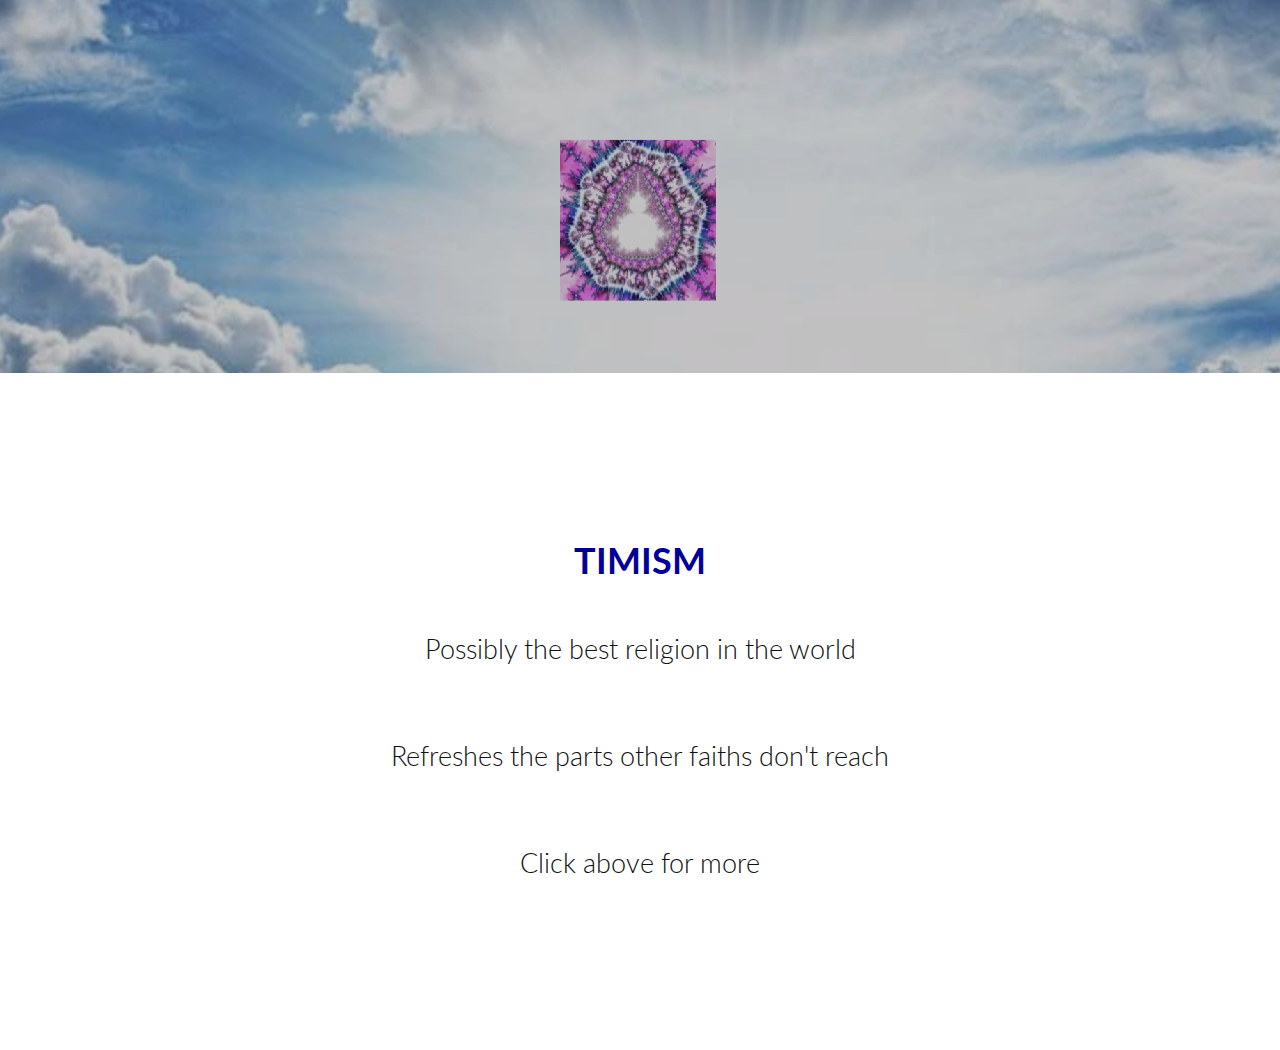
==== index.html @ 1fe8783a "Initial files uploaded" ====
<!DOCTYPE HTML>
<!--
	Introspect by TEMPLATED
	templated.co @templatedco
	Released for free under the Creative Commons Attribution 3.0 license (templated.co/license)
-->
<html>
	<head>
		<title>Timism</title>
		<meta charset="utf-8" />
		<meta name="viewport" content="width=device-width, initial-scale=1, user-scalable=no" />
		<link rel="stylesheet" href="assets/css/main.css" />
	</head>
	<body>

		<!-- Header 
			<header id="header">
				<div class="inner">
					<a href="index.html" class="logo">introspect</a>
					<nav id="nav">
						<a href="index.html">Home</a>
						<a href="generic.html">Generic</a>
						<a href="elements.html">Elements</a>
					</nav>
				</div>
			</header>
			<a href="#menu" class="navPanelToggle"><span class="fa fa-bars"></span></a>
-->
		<!-- Banner -->
			<section id="banner"  onclick="window.location='http://www.timism.strikingly.com';">
				<div class="inner">
					<!--<h1>Mathistence - <span>A theory why the universe exists</span></h1>-->
					<!--<ul class="actions">
						<li><a href="#" class="button alt">Get Started</a></li>
					</ul>-->
				</div>
			</section>

		<!-- One -->
			<section id="one">
				<div class="inner">

		<center>
<h3>Timism</h3>

<p>
Possibly the best religion in the world</p>



<p>Refreshes the parts other faiths don't reach
</p>

<p>Click above for more
</p>

					

		<!-- Scripts -->
			<script src="assets/js/jquery.min.js"></script>
			<script src="assets/js/skel.min.js"></script>
			<script src="assets/js/util.js"></script>
			<script src="assets/js/main.js"></script>

	</body>
</html>
---- assets/css/main.css ----
@import url(font-awesome.min.css);
@import url("https://fonts.googleapis.com/css?family=Lato:300,400,700|Pacifico");

/*
	Introspect by TEMPLATED  changing e5474b red to 000099 blue
	templated.co @templatedco
	Released for free under the Creative Commons Attribution 3.0 license (templated.co/license)
*/

/* Reset */

	html, body, div, span, applet, object, iframe, h1, h2, h3, h4, h5, h6, p, blockquote, pre, a, abbr, acronym, address, big, cite, code, del, dfn, em, img, ins, kbd, q, s, samp, small, strike, strong, sub, sup, tt, var, b, u, i, center, dl, dt, dd, ol, ul, li, fieldset, form, label, legend, table, caption, tbody, tfoot, thead, tr, th, td, article, aside, canvas, details, embed, figure, figcaption, footer, header, hgroup, menu, nav, output, ruby, section, summary, time, mark, audio, video {
		margin: 0;
		padding: 0;
		border: 0;
		font-size: 100%;
		font: inherit;
		vertical-align: baseline;
	}

	article, aside, details, figcaption, figure, footer, header, hgroup, menu, nav, section {
		display: block;
	}

	body {
		line-height: 1;
	}

	ol, ul {
		list-style: none;
	}

	blockquote, q {
		quotes: none;
	}

	blockquote:before, blockquote:after, q:before, q:after {
		content: '';
		content: none;
	}

	table {
		border-collapse: collapse;
		border-spacing: 0;
	}

	body {
		-webkit-text-size-adjust: none;
	}

/* Box Model */

	*, *:before, *:after {
		-moz-box-sizing: border-box;
		-webkit-box-sizing: border-box;
		box-sizing: border-box;
	}

/* Containers */

	.container {
		margin-left: auto;
		margin-right: auto;
	}

	.container.\31 25\25 {
		width: 100%;
		max-width: 100em;
		min-width: 80em;
	}

	.container.\37 5\25 {
		width: 60em;
	}

	.container.\35 0\25 {
		width: 40em;
	}

	.container.\32 5\25 {
		width: 20em;
	}

	.container {
		width: 80em;
	}

	@media screen and (max-width: 1680px) {

		.container.\31 25\25 {
			width: 100%;
			max-width: 100em;
			min-width: 80em;
		}

		.container.\37 5\25 {
			width: 60em;
		}

		.container.\35 0\25 {
			width: 40em;
		}

		.container.\32 5\25 {
			width: 20em;
		}

		.container {
			width: 80em;
		}

	}

	@media screen and (max-width: 1280px) {

		.container.\31 25\25 {
			width: 100%;
			max-width: 81.25em;
			min-width: 65em;
		}

		.container.\37 5\25 {
			width: 48.75em;
		}

		.container.\35 0\25 {
			width: 32.5em;
		}

		.container.\32 5\25 {
			width: 16.25em;
		}

		.container {
			width: 65em;
		}

	}

	@media screen and (max-width: 980px) {

		.container.\31 25\25 {
			width: 100%;
			max-width: 112.5%;
			min-width: 90%;
		}

		.container.\37 5\25 {
			width: 67.5%;
		}

		.container.\35 0\25 {
			width: 45%;
		}

		.container.\32 5\25 {
			width: 22.5%;
		}

		.container {
			width: 90%;
		}

	}

	@media screen and (max-width: 736px) {

		.container.\31 25\25 {
			width: 100%;
			max-width: 112.5%;
			min-width: 90%;
		}

		.container.\37 5\25 {
			width: 67.5%;
		}

		.container.\35 0\25 {
			width: 45%;
		}

		.container.\32 5\25 {
			width: 22.5%;
		}

		.container {
			width: 90% !important;
		}

	}

	@media screen and (max-width: 480px) {

		.container.\31 25\25 {
			width: 100%;
			max-width: 112.5%;
			min-width: 90%;
		}

		.container.\37 5\25 {
			width: 67.5%;
		}

		.container.\35 0\25 {
			width: 45%;
		}

		.container.\32 5\25 {
			width: 22.5%;
		}

		.container {
			width: 90% !important;
		}

	}

/* Grid */

	.row {
		border-bottom: solid 1px transparent;
		-moz-box-sizing: border-box;
		-webkit-box-sizing: border-box;
		box-sizing: border-box;
	}

	.row > * {
		float: left;
		-moz-box-sizing: border-box;
		-webkit-box-sizing: border-box;
		box-sizing: border-box;
	}

	.row:after, .row:before {
		content: '';
		display: block;
		clear: both;
		height: 0;
	}

	.row.uniform > * > :first-child {
		margin-top: 0;
	}

	.row.uniform > * > :last-child {
		margin-bottom: 0;
	}

	.row.\30 \25 > * {
		padding: 0 0 0 0em;
	}

	.row.\30 \25 {
		margin: 0 0 -1px 0em;
	}

	.row.uniform.\30 \25 > * {
		padding: 0em 0 0 0em;
	}

	.row.uniform.\30 \25 {
		margin: 0em 0 -1px 0em;
	}

	.row > * {
		padding: 0 0 0 2em;
	}

	.row {
		margin: 0 0 -1px -2em;
	}

	.row.uniform > * {
		padding: 2em 0 0 2em;
	}

	.row.uniform {
		margin: -2em 0 -1px -2em;
	}

	.row.\32 00\25 > * {
		padding: 0 0 0 4em;
	}

	.row.\32 00\25 {
		margin: 0 0 -1px -4em;
	}

	.row.uniform.\32 00\25 > * {
		padding: 4em 0 0 4em;
	}

	.row.uniform.\32 00\25 {
		margin: -4em 0 -1px -4em;
	}

	.row.\31 50\25 > * {
		padding: 0 0 0 3em;
	}

	.row.\31 50\25 {
		margin: 0 0 -1px -3em;
	}

	.row.uniform.\31 50\25 > * {
		padding: 3em 0 0 3em;
	}

	.row.uniform.\31 50\25 {
		margin: -3em 0 -1px -3em;
	}

	.row.\35 0\25 > * {
		padding: 0 0 0 1em;
	}

	.row.\35 0\25 {
		margin: 0 0 -1px -1em;
	}

	.row.uniform.\35 0\25 > * {
		padding: 1em 0 0 1em;
	}

	.row.uniform.\35 0\25 {
		margin: -1em 0 -1px -1em;
	}

	.row.\32 5\25 > * {
		padding: 0 0 0 0.5em;
	}

	.row.\32 5\25 {
		margin: 0 0 -1px -0.5em;
	}

	.row.uniform.\32 5\25 > * {
		padding: 0.5em 0 0 0.5em;
	}

	.row.uniform.\32 5\25 {
		margin: -0.5em 0 -1px -0.5em;
	}

	.\31 2u, .\31 2u\24 {
		width: 100%;
		clear: none;
		margin-left: 0;
	}

	.\31 1u, .\31 1u\24 {
		width: 91.6666666667%;
		clear: none;
		margin-left: 0;
	}

	.\31 0u, .\31 0u\24 {
		width: 83.3333333333%;
		clear: none;
		margin-left: 0;
	}

	.\39 u, .\39 u\24 {
		width: 75%;
		clear: none;
		margin-left: 0;
	}

	.\38 u, .\38 u\24 {
		width: 66.6666666667%;
		clear: none;
		margin-left: 0;
	}

	.\37 u, .\37 u\24 {
		width: 58.3333333333%;
		clear: none;
		margin-left: 0;
	}

	.\36 u, .\36 u\24 {
		width: 50%;
		clear: none;
		margin-left: 0;
	}

	.\35 u, .\35 u\24 {
		width: 41.6666666667%;
		clear: none;
		margin-left: 0;
	}

	.\34 u, .\34 u\24 {
		width: 33.3333333333%;
		clear: none;
		margin-left: 0;
	}

	.\33 u, .\33 u\24 {
		width: 25%;
		clear: none;
		margin-left: 0;
	}

	.\32 u, .\32 u\24 {
		width: 16.6666666667%;
		clear: none;
		margin-left: 0;
	}

	.\31 u, .\31 u\24 {
		width: 8.3333333333%;
		clear: none;
		margin-left: 0;
	}

	.\31 2u\24 + *,
	.\31 1u\24 + *,
	.\31 0u\24 + *,
	.\39 u\24 + *,
	.\38 u\24 + *,
	.\37 u\24 + *,
	.\36 u\24 + *,
	.\35 u\24 + *,
	.\34 u\24 + *,
	.\33 u\24 + *,
	.\32 u\24 + *,
	.\31 u\24 + * {
		clear: left;
	}

	.\-11u {
		margin-left: 91.66667%;
	}

	.\-10u {
		margin-left: 83.33333%;
	}

	.\-9u {
		margin-left: 75%;
	}

	.\-8u {
		margin-left: 66.66667%;
	}

	.\-7u {
		margin-left: 58.33333%;
	}

	.\-6u {
		margin-left: 50%;
	}

	.\-5u {
		margin-left: 41.66667%;
	}

	.\-4u {
		margin-left: 33.33333%;
	}

	.\-3u {
		margin-left: 25%;
	}

	.\-2u {
		margin-left: 16.66667%;
	}

	.\-1u {
		margin-left: 8.33333%;
	}

	@media screen and (max-width: 1680px) {

		.row > * {
			padding: 0 0 0 2em;
		}

		.row {
			margin: 0 0 -1px -2em;
		}

		.row.uniform > * {
			padding: 2em 0 0 2em;
		}

		.row.uniform {
			margin: -2em 0 -1px -2em;
		}

		.row.\32 00\25 > * {
			padding: 0 0 0 4em;
		}

		.row.\32 00\25 {
			margin: 0 0 -1px -4em;
		}

		.row.uniform.\32 00\25 > * {
			padding: 4em 0 0 4em;
		}

		.row.uniform.\32 00\25 {
			margin: -4em 0 -1px -4em;
		}

		.row.\31 50\25 > * {
			padding: 0 0 0 3em;
		}

		.row.\31 50\25 {
			margin: 0 0 -1px -3em;
		}

		.row.uniform.\31 50\25 > * {
			padding: 3em 0 0 3em;
		}

		.row.uniform.\31 50\25 {
			margin: -3em 0 -1px -3em;
		}

		.row.\35 0\25 > * {
			padding: 0 0 0 1em;
		}

		.row.\35 0\25 {
			margin: 0 0 -1px -1em;
		}

		.row.uniform.\35 0\25 > * {
			padding: 1em 0 0 1em;
		}

		.row.uniform.\35 0\25 {
			margin: -1em 0 -1px -1em;
		}

		.row.\32 5\25 > * {
			padding: 0 0 0 0.5em;
		}

		.row.\32 5\25 {
			margin: 0 0 -1px -0.5em;
		}

		.row.uniform.\32 5\25 > * {
			padding: 0.5em 0 0 0.5em;
		}

		.row.uniform.\32 5\25 {
			margin: -0.5em 0 -1px -0.5em;
		}

		.\31 2u\28xlarge\29, .\31 2u\24\28xlarge\29 {
			width: 100%;
			clear: none;
			margin-left: 0;
		}

		.\31 1u\28xlarge\29, .\31 1u\24\28xlarge\29 {
			width: 91.6666666667%;
			clear: none;
			margin-left: 0;
		}

		.\31 0u\28xlarge\29, .\31 0u\24\28xlarge\29 {
			width: 83.3333333333%;
			clear: none;
			margin-left: 0;
		}

		.\39 u\28xlarge\29, .\39 u\24\28xlarge\29 {
			width: 75%;
			clear: none;
			margin-left: 0;
		}

		.\38 u\28xlarge\29, .\38 u\24\28xlarge\29 {
			width: 66.6666666667%;
			clear: none;
			margin-left: 0;
		}

		.\37 u\28xlarge\29, .\37 u\24\28xlarge\29 {
			width: 58.3333333333%;
			clear: none;
			margin-left: 0;
		}

		.\36 u\28xlarge\29, .\36 u\24\28xlarge\29 {
			width: 50%;
			clear: none;
			margin-left: 0;
		}

		.\35 u\28xlarge\29, .\35 u\24\28xlarge\29 {
			width: 41.6666666667%;
			clear: none;
			margin-left: 0;
		}

		.\34 u\28xlarge\29, .\34 u\24\28xlarge\29 {
			width: 33.3333333333%;
			clear: none;
			margin-left: 0;
		}

		.\33 u\28xlarge\29, .\33 u\24\28xlarge\29 {
			width: 25%;
			clear: none;
			margin-left: 0;
		}

		.\32 u\28xlarge\29, .\32 u\24\28xlarge\29 {
			width: 16.6666666667%;
			clear: none;
			margin-left: 0;
		}

		.\31 u\28xlarge\29, .\31 u\24\28xlarge\29 {
			width: 8.3333333333%;
			clear: none;
			margin-left: 0;
		}

		.\31 2u\24\28xlarge\29 + *,
		.\31 1u\24\28xlarge\29 + *,
		.\31 0u\24\28xlarge\29 + *,
		.\39 u\24\28xlarge\29 + *,
		.\38 u\24\28xlarge\29 + *,
		.\37 u\24\28xlarge\29 + *,
		.\36 u\24\28xlarge\29 + *,
		.\35 u\24\28xlarge\29 + *,
		.\34 u\24\28xlarge\29 + *,
		.\33 u\24\28xlarge\29 + *,
		.\32 u\24\28xlarge\29 + *,
		.\31 u\24\28xlarge\29 + * {
			clear: left;
		}

		.\-11u\28xlarge\29 {
			margin-left: 91.66667%;
		}

		.\-10u\28xlarge\29 {
			margin-left: 83.33333%;
		}

		.\-9u\28xlarge\29 {
			margin-left: 75%;
		}

		.\-8u\28xlarge\29 {
			margin-left: 66.66667%;
		}

		.\-7u\28xlarge\29 {
			margin-left: 58.33333%;
		}

		.\-6u\28xlarge\29 {
			margin-left: 50%;
		}

		.\-5u\28xlarge\29 {
			margin-left: 41.66667%;
		}

		.\-4u\28xlarge\29 {
			margin-left: 33.33333%;
		}

		.\-3u\28xlarge\29 {
			margin-left: 25%;
		}

		.\-2u\28xlarge\29 {
			margin-left: 16.66667%;
		}

		.\-1u\28xlarge\29 {
			margin-left: 8.33333%;
		}

	}

	@media screen and (max-width: 1280px) {

		.row > * {
			padding: 0 0 0 1.5em;
		}

		.row {
			margin: 0 0 -1px -1.5em;
		}

		.row.uniform > * {
			padding: 1.5em 0 0 1.5em;
		}

		.row.uniform {
			margin: -1.5em 0 -1px -1.5em;
		}

		.row.\32 00\25 > * {
			padding: 0 0 0 3em;
		}

		.row.\32 00\25 {
			margin: 0 0 -1px -3em;
		}

		.row.uniform.\32 00\25 > * {
			padding: 3em 0 0 3em;
		}

		.row.uniform.\32 00\25 {
			margin: -3em 0 -1px -3em;
		}

		.row.\31 50\25 > * {
			padding: 0 0 0 2.25em;
		}

		.row.\31 50\25 {
			margin: 0 0 -1px -2.25em;
		}

		.row.uniform.\31 50\25 > * {
			padding: 2.25em 0 0 2.25em;
		}

		.row.uniform.\31 50\25 {
			margin: -2.25em 0 -1px -2.25em;
		}

		.row.\35 0\25 > * {
			padding: 0 0 0 0.75em;
		}

		.row.\35 0\25 {
			margin: 0 0 -1px -0.75em;
		}

		.row.uniform.\35 0\25 > * {
			padding: 0.75em 0 0 0.75em;
		}

		.row.uniform.\35 0\25 {
			margin: -0.75em 0 -1px -0.75em;
		}

		.row.\32 5\25 > * {
			padding: 0 0 0 0.375em;
		}

		.row.\32 5\25 {
			margin: 0 0 -1px -0.375em;
		}

		.row.uniform.\32 5\25 > * {
			padding: 0.375em 0 0 0.375em;
		}

		.row.uniform.\32 5\25 {
			margin: -0.375em 0 -1px -0.375em;
		}

		.\31 2u\28large\29, .\31 2u\24\28large\29 {
			width: 100%;
			clear: none;
			margin-left: 0;
		}

		.\31 1u\28large\29, .\31 1u\24\28large\29 {
			width: 91.6666666667%;
			clear: none;
			margin-left: 0;
		}

		.\31 0u\28large\29, .\31 0u\24\28large\29 {
			width: 83.3333333333%;
			clear: none;
			margin-left: 0;
		}

		.\39 u\28large\29, .\39 u\24\28large\29 {
			width: 75%;
			clear: none;
			margin-left: 0;
		}

		.\38 u\28large\29, .\38 u\24\28large\29 {
			width: 66.6666666667%;
			clear: none;
			margin-left: 0;
		}

		.\37 u\28large\29, .\37 u\24\28large\29 {
			width: 58.3333333333%;
			clear: none;
			margin-left: 0;
		}

		.\36 u\28large\29, .\36 u\24\28large\29 {
			width: 50%;
			clear: none;
			margin-left: 0;
		}

		.\35 u\28large\29, .\35 u\24\28large\29 {
			width: 41.6666666667%;
			clear: none;
			margin-left: 0;
		}

		.\34 u\28large\29, .\34 u\24\28large\29 {
			width: 33.3333333333%;
			clear: none;
			margin-left: 0;
		}

		.\33 u\28large\29, .\33 u\24\28large\29 {
			width: 25%;
			clear: none;
			margin-left: 0;
		}

		.\32 u\28large\29, .\32 u\24\28large\29 {
			width: 16.6666666667%;
			clear: none;
			margin-left: 0;
		}

		.\31 u\28large\29, .\31 u\24\28large\29 {
			width: 8.3333333333%;
			clear: none;
			margin-left: 0;
		}

		.\31 2u\24\28large\29 + *,
		.\31 1u\24\28large\29 + *,
		.\31 0u\24\28large\29 + *,
		.\39 u\24\28large\29 + *,
		.\38 u\24\28large\29 + *,
		.\37 u\24\28large\29 + *,
		.\36 u\24\28large\29 + *,
		.\35 u\24\28large\29 + *,
		.\34 u\24\28large\29 + *,
		.\33 u\24\28large\29 + *,
		.\32 u\24\28large\29 + *,
		.\31 u\24\28large\29 + * {
			clear: left;
		}

		.\-11u\28large\29 {
			margin-left: 91.66667%;
		}

		.\-10u\28large\29 {
			margin-left: 83.33333%;
		}

		.\-9u\28large\29 {
			margin-left: 75%;
		}

		.\-8u\28large\29 {
			margin-left: 66.66667%;
		}

		.\-7u\28large\29 {
			margin-left: 58.33333%;
		}

		.\-6u\28large\29 {
			margin-left: 50%;
		}

		.\-5u\28large\29 {
			margin-left: 41.66667%;
		}

		.\-4u\28large\29 {
			margin-left: 33.33333%;
		}

		.\-3u\28large\29 {
			margin-left: 25%;
		}

		.\-2u\28large\29 {
			margin-left: 16.66667%;
		}

		.\-1u\28large\29 {
			margin-left: 8.33333%;
		}

	}

	@media screen and (max-width: 980px) {

		.row > * {
			padding: 0 0 0 1.5em;
		}

		.row {
			margin: 0 0 -1px -1.5em;
		}

		.row.uniform > * {
			padding: 1.5em 0 0 1.5em;
		}

		.row.uniform {
			margin: -1.5em 0 -1px -1.5em;
		}

		.row.\32 00\25 > * {
			padding: 0 0 0 3em;
		}

		.row.\32 00\25 {
			margin: 0 0 -1px -3em;
		}

		.row.uniform.\32 00\25 > * {
			padding: 3em 0 0 3em;
		}

		.row.uniform.\32 00\25 {
			margin: -3em 0 -1px -3em;
		}

		.row.\31 50\25 > * {
			padding: 0 0 0 2.25em;
		}

		.row.\31 50\25 {
			margin: 0 0 -1px -2.25em;
		}

		.row.uniform.\31 50\25 > * {
			padding: 2.25em 0 0 2.25em;
		}

		.row.uniform.\31 50\25 {
			margin: -2.25em 0 -1px -2.25em;
		}

		.row.\35 0\25 > * {
			padding: 0 0 0 0.75em;
		}

		.row.\35 0\25 {
			margin: 0 0 -1px -0.75em;
		}

		.row.uniform.\35 0\25 > * {
			padding: 0.75em 0 0 0.75em;
		}

		.row.uniform.\35 0\25 {
			margin: -0.75em 0 -1px -0.75em;
		}

		.row.\32 5\25 > * {
			padding: 0 0 0 0.375em;
		}

		.row.\32 5\25 {
			margin: 0 0 -1px -0.375em;
		}

		.row.uniform.\32 5\25 > * {
			padding: 0.375em 0 0 0.375em;
		}

		.row.uniform.\32 5\25 {
			margin: -0.375em 0 -1px -0.375em;
		}

		.\31 2u\28medium\29, .\31 2u\24\28medium\29 {
			width: 100%;
			clear: none;
			margin-left: 0;
		}

		.\31 1u\28medium\29, .\31 1u\24\28medium\29 {
			width: 91.6666666667%;
			clear: none;
			margin-left: 0;
		}

		.\31 0u\28medium\29, .\31 0u\24\28medium\29 {
			width: 83.3333333333%;
			clear: none;
			margin-left: 0;
		}

		.\39 u\28medium\29, .\39 u\24\28medium\29 {
			width: 75%;
			clear: none;
			margin-left: 0;
		}

		.\38 u\28medium\29, .\38 u\24\28medium\29 {
			width: 66.6666666667%;
			clear: none;
			margin-left: 0;
		}

		.\37 u\28medium\29, .\37 u\24\28medium\29 {
			width: 58.3333333333%;
			clear: none;
			margin-left: 0;
		}

		.\36 u\28medium\29, .\36 u\24\28medium\29 {
			width: 50%;
			clear: none;
			margin-left: 0;
		}

		.\35 u\28medium\29, .\35 u\24\28medium\29 {
			width: 41.6666666667%;
			clear: none;
			margin-left: 0;
		}

		.\34 u\28medium\29, .\34 u\24\28medium\29 {
			width: 33.3333333333%;
			clear: none;
			margin-left: 0;
		}

		.\33 u\28medium\29, .\33 u\24\28medium\29 {
			width: 25%;
			clear: none;
			margin-left: 0;
		}

		.\32 u\28medium\29, .\32 u\24\28medium\29 {
			width: 16.6666666667%;
			clear: none;
			margin-left: 0;
		}

		.\31 u\28medium\29, .\31 u\24\28medium\29 {
			width: 8.3333333333%;
			clear: none;
			margin-left: 0;
		}

		.\31 2u\24\28medium\29 + *,
		.\31 1u\24\28medium\29 + *,
		.\31 0u\24\28medium\29 + *,
		.\39 u\24\28medium\29 + *,
		.\38 u\24\28medium\29 + *,
		.\37 u\24\28medium\29 + *,
		.\36 u\24\28medium\29 + *,
		.\35 u\24\28medium\29 + *,
		.\34 u\24\28medium\29 + *,
		.\33 u\24\28medium\29 + *,
		.\32 u\24\28medium\29 + *,
		.\31 u\24\28medium\29 + * {
			clear: left;
		}

		.\-11u\28medium\29 {
			margin-left: 91.66667%;
		}

		.\-10u\28medium\29 {
			margin-left: 83.33333%;
		}

		.\-9u\28medium\29 {
			margin-left: 75%;
		}

		.\-8u\28medium\29 {
			margin-left: 66.66667%;
		}

		.\-7u\28medium\29 {
			margin-left: 58.33333%;
		}

		.\-6u\28medium\29 {
			margin-left: 50%;
		}

		.\-5u\28medium\29 {
			margin-left: 41.66667%;
		}

		.\-4u\28medium\29 {
			margin-left: 33.33333%;
		}

		.\-3u\28medium\29 {
			margin-left: 25%;
		}

		.\-2u\28medium\29 {
			margin-left: 16.66667%;
		}

		.\-1u\28medium\29 {
			margin-left: 8.33333%;
		}

	}

	@media screen and (max-width: 736px) {

		.row > * {
			padding: 0 0 0 1.25em;
		}

		.row {
			margin: 0 0 -1px -1.25em;
		}

		.row.uniform > * {
			padding: 1.25em 0 0 1.25em;
		}

		.row.uniform {
			margin: -1.25em 0 -1px -1.25em;
		}

		.row.\32 00\25 > * {
			padding: 0 0 0 2.5em;
		}

		.row.\32 00\25 {
			margin: 0 0 -1px -2.5em;
		}

		.row.uniform.\32 00\25 > * {
			padding: 2.5em 0 0 2.5em;
		}

		.row.uniform.\32 00\25 {
			margin: -2.5em 0 -1px -2.5em;
		}

		.row.\31 50\25 > * {
			padding: 0 0 0 1.875em;
		}

		.row.\31 50\25 {
			margin: 0 0 -1px -1.875em;
		}

		.row.uniform.\31 50\25 > * {
			padding: 1.875em 0 0 1.875em;
		}

		.row.uniform.\31 50\25 {
			margin: -1.875em 0 -1px -1.875em;
		}

		.row.\35 0\25 > * {
			padding: 0 0 0 0.625em;
		}

		.row.\35 0\25 {
			margin: 0 0 -1px -0.625em;
		}

		.row.uniform.\35 0\25 > * {
			padding: 0.625em 0 0 0.625em;
		}

		.row.uniform.\35 0\25 {
			margin: -0.625em 0 -1px -0.625em;
		}

		.row.\32 5\25 > * {
			padding: 0 0 0 0.3125em;
		}

		.row.\32 5\25 {
			margin: 0 0 -1px -0.3125em;
		}

		.row.uniform.\32 5\25 > * {
			padding: 0.3125em 0 0 0.3125em;
		}

		.row.uniform.\32 5\25 {
			margin: -0.3125em 0 -1px -0.3125em;
		}

		.\31 2u\28small\29, .\31 2u\24\28small\29 {
			width: 100%;
			clear: none;
			margin-left: 0;
		}

		.\31 1u\28small\29, .\31 1u\24\28small\29 {
			width: 91.6666666667%;
			clear: none;
			margin-left: 0;
		}

		.\31 0u\28small\29, .\31 0u\24\28small\29 {
			width: 83.3333333333%;
			clear: none;
			margin-left: 0;
		}

		.\39 u\28small\29, .\39 u\24\28small\29 {
			width: 75%;
			clear: none;
			margin-left: 0;
		}

		.\38 u\28small\29, .\38 u\24\28small\29 {
			width: 66.6666666667%;
			clear: none;
			margin-left: 0;
		}

		.\37 u\28small\29, .\37 u\24\28small\29 {
			width: 58.3333333333%;
			clear: none;
			margin-left: 0;
		}

		.\36 u\28small\29, .\36 u\24\28small\29 {
			width: 50%;
			clear: none;
			margin-left: 0;
		}

		.\35 u\28small\29, .\35 u\24\28small\29 {
			width: 41.6666666667%;
			clear: none;
			margin-left: 0;
		}

		.\34 u\28small\29, .\34 u\24\28small\29 {
			width: 33.3333333333%;
			clear: none;
			margin-left: 0;
		}

		.\33 u\28small\29, .\33 u\24\28small\29 {
			width: 25%;
			clear: none;
			margin-left: 0;
		}

		.\32 u\28small\29, .\32 u\24\28small\29 {
			width: 16.6666666667%;
			clear: none;
			margin-left: 0;
		}

		.\31 u\28small\29, .\31 u\24\28small\29 {
			width: 8.3333333333%;
			clear: none;
			margin-left: 0;
		}

		.\31 2u\24\28small\29 + *,
		.\31 1u\24\28small\29 + *,
		.\31 0u\24\28small\29 + *,
		.\39 u\24\28small\29 + *,
		.\38 u\24\28small\29 + *,
		.\37 u\24\28small\29 + *,
		.\36 u\24\28small\29 + *,
		.\35 u\24\28small\29 + *,
		.\34 u\24\28small\29 + *,
		.\33 u\24\28small\29 + *,
		.\32 u\24\28small\29 + *,
		.\31 u\24\28small\29 + * {
			clear: left;
		}

		.\-11u\28small\29 {
			margin-left: 91.66667%;
		}

		.\-10u\28small\29 {
			margin-left: 83.33333%;
		}

		.\-9u\28small\29 {
			margin-left: 75%;
		}

		.\-8u\28small\29 {
			margin-left: 66.66667%;
		}

		.\-7u\28small\29 {
			margin-left: 58.33333%;
		}

		.\-6u\28small\29 {
			margin-left: 50%;
		}

		.\-5u\28small\29 {
			margin-left: 41.66667%;
		}

		.\-4u\28small\29 {
			margin-left: 33.33333%;
		}

		.\-3u\28small\29 {
			margin-left: 25%;
		}

		.\-2u\28small\29 {
			margin-left: 16.66667%;
		}

		.\-1u\28small\29 {
			margin-left: 8.33333%;
		}

	}

	@media screen and (max-width: 480px) {

		.row > * {
			padding: 0 0 0 1.25em;
		}

		.row {
			margin: 0 0 -1px -1.25em;
		}

		.row.uniform > * {
			padding: 1.25em 0 0 1.25em;
		}

		.row.uniform {
			margin: -1.25em 0 -1px -1.25em;
		}

		.row.\32 00\25 > * {
			padding: 0 0 0 2.5em;
		}

		.row.\32 00\25 {
			margin: 0 0 -1px -2.5em;
		}

		.row.uniform.\32 00\25 > * {
			padding: 2.5em 0 0 2.5em;
		}

		.row.uniform.\32 00\25 {
			margin: -2.5em 0 -1px -2.5em;
		}

		.row.\31 50\25 > * {
			padding: 0 0 0 1.875em;
		}

		.row.\31 50\25 {
			margin: 0 0 -1px -1.875em;
		}

		.row.uniform.\31 50\25 > * {
			padding: 1.875em 0 0 1.875em;
		}

		.row.uniform.\31 50\25 {
			margin: -1.875em 0 -1px -1.875em;
		}

		.row.\35 0\25 > * {
			padding: 0 0 0 0.625em;
		}

		.row.\35 0\25 {
			margin: 0 0 -1px -0.625em;
		}

		.row.uniform.\35 0\25 > * {
			padding: 0.625em 0 0 0.625em;
		}

		.row.uniform.\35 0\25 {
			margin: -0.625em 0 -1px -0.625em;
		}

		.row.\32 5\25 > * {
			padding: 0 0 0 0.3125em;
		}

		.row.\32 5\25 {
			margin: 0 0 -1px -0.3125em;
		}

		.row.uniform.\32 5\25 > * {
			padding: 0.3125em 0 0 0.3125em;
		}

		.row.uniform.\32 5\25 {
			margin: -0.3125em 0 -1px -0.3125em;
		}

		.\31 2u\28xsmall\29, .\31 2u\24\28xsmall\29 {
			width: 100%;
			clear: none;
			margin-left: 0;
		}

		.\31 1u\28xsmall\29, .\31 1u\24\28xsmall\29 {
			width: 91.6666666667%;
			clear: none;
			margin-left: 0;
		}

		.\31 0u\28xsmall\29, .\31 0u\24\28xsmall\29 {
			width: 83.3333333333%;
			clear: none;
			margin-left: 0;
		}

		.\39 u\28xsmall\29, .\39 u\24\28xsmall\29 {
			width: 75%;
			clear: none;
			margin-left: 0;
		}

		.\38 u\28xsmall\29, .\38 u\24\28xsmall\29 {
			width: 66.6666666667%;
			clear: none;
			margin-left: 0;
		}

		.\37 u\28xsmall\29, .\37 u\24\28xsmall\29 {
			width: 58.3333333333%;
			clear: none;
			margin-left: 0;
		}

		.\36 u\28xsmall\29, .\36 u\24\28xsmall\29 {
			width: 50%;
			clear: none;
			margin-left: 0;
		}

		.\35 u\28xsmall\29, .\35 u\24\28xsmall\29 {
			width: 41.6666666667%;
			clear: none;
			margin-left: 0;
		}

		.\34 u\28xsmall\29, .\34 u\24\28xsmall\29 {
			width: 33.3333333333%;
			clear: none;
			margin-left: 0;
		}

		.\33 u\28xsmall\29, .\33 u\24\28xsmall\29 {
			width: 25%;
			clear: none;
			margin-left: 0;
		}

		.\32 u\28xsmall\29, .\32 u\24\28xsmall\29 {
			width: 16.6666666667%;
			clear: none;
			margin-left: 0;
		}

		.\31 u\28xsmall\29, .\31 u\24\28xsmall\29 {
			width: 8.3333333333%;
			clear: none;
			margin-left: 0;
		}

		.\31 2u\24\28xsmall\29 + *,
		.\31 1u\24\28xsmall\29 + *,
		.\31 0u\24\28xsmall\29 + *,
		.\39 u\24\28xsmall\29 + *,
		.\38 u\24\28xsmall\29 + *,
		.\37 u\24\28xsmall\29 + *,
		.\36 u\24\28xsmall\29 + *,
		.\35 u\24\28xsmall\29 + *,
		.\34 u\24\28xsmall\29 + *,
		.\33 u\24\28xsmall\29 + *,
		.\32 u\24\28xsmall\29 + *,
		.\31 u\24\28xsmall\29 + * {
			clear: left;
		}

		.\-11u\28xsmall\29 {
			margin-left: 91.66667%;
		}

		.\-10u\28xsmall\29 {
			margin-left: 83.33333%;
		}

		.\-9u\28xsmall\29 {
			margin-left: 75%;
		}

		.\-8u\28xsmall\29 {
			margin-left: 66.66667%;
		}

		.\-7u\28xsmall\29 {
			margin-left: 58.33333%;
		}

		.\-6u\28xsmall\29 {
			margin-left: 50%;
		}

		.\-5u\28xsmall\29 {
			margin-left: 41.66667%;
		}

		.\-4u\28xsmall\29 {
			margin-left: 33.33333%;
		}

		.\-3u\28xsmall\29 {
			margin-left: 25%;
		}

		.\-2u\28xsmall\29 {
			margin-left: 16.66667%;
		}

		.\-1u\28xsmall\29 {
			margin-left: 8.33333%;
		}

	}

/* Basic */

	@-ms-viewport {
		width: device-width;
	}

	body {
		-ms-overflow-style: scrollbar;
	}

	@media screen and (max-width: 480px) {

		html, body {
			min-width: 320px;
		}

	}

	body {
		background: #fff;
	}

		body.is-loading *, body.is-loading *:before, body.is-loading *:after {
			-moz-animation: none !important;
			-webkit-animation: none !important;
			-ms-animation: none !important;
			animation: none !important;
			-moz-transition: none !important;
			-webkit-transition: none !important;
			-ms-transition: none !important;
			transition: none !important;
		}

/* Type */

	body {
		background-color: #fff;
		color: #111111;
	}

	body, input, select, textarea {
		font-family: "Lato", sans-serif;
		font-size: 15pt;
		font-weight: 300;
		line-height: 2;
	}

		@media screen and (max-width: 1680px) {

			body, input, select, textarea {
				font-size: 23pt;
			}

		}

		@media screen and (max-width: 1280px) {

			body, input, select, textarea {
				font-size: 20pt;
			}

		}

		@media screen and (max-width: 980px) {

			body, input, select, textarea {
				font-size: 18pt;
			}

		}

		@media screen and (max-width: 736px) {

			body, input, select, textarea {
				font-size: 16pt;
			}

		}

		@media screen and (max-width: 480px) {

			body, input, select, textarea {
				font-size: 12pt;
			}

		}

	a {
		-moz-transition: color 0.2s ease-in-out;
		-webkit-transition: color 0.2s ease-in-out;
		-ms-transition: color 0.2s ease-in-out;
		transition: color 0.2s ease-in-out;
		text-decoration: none;
	}

		a:hover {
			text-decoration: underline;
		}

	strong, b {
		font-weight: 700;
	}

	em, i {
		font-style: italic;
	}

	p {
		margin: 0 0 2em 0;
	}

	h1, h2, h3, h4, h5, h6 {
		font-weight: 700;
		line-height: 1.5;
		margin: 0 0 1em 0;
		text-transform: uppercase;
	}

		h1 a, h2 a, h3 a, h4 a, h5 a, h6 a {
			color: inherit;
			text-decoration: none;
		}

	h1 {
		font-size: 2em;
		margin: 0 0 0.25em 0;
	}

	h2 {
		font-size: 1.75em;
	}

	h3 {
		font-size: 1.35em;
	}

	h4 {
		font-size: 1.1em;
	}

	h5 {
		font-size: 0.9em;
	}

	h6 {
		font-size: 0.7em;
	}

	@media screen and (max-width: 736px) {

		h1 {
			font-size: 1.5em;
		}

		h2 {
			font-size: 1.25em;
		}

		h3 {
			font-size: 1.1em;
		}

	}

	sub {
		font-size: 0.8em;
		position: relative;
		top: 0.5em;
	}

	sup {
		font-size: 0.8em;
		position: relative;
		top: -0.5em;
	}

	blockquote {
		border-left: solid 4px;
		font-style: italic;
		margin: 0 0 2em 0;
		padding: 0.5em 0 0.5em 2em;
	}

	code {
		border-radius: 0;
		border: solid 1px;
		font-family: "Courier New", monospace;
		font-size: 0.9em;
		margin: 0 0.25em;
		padding: 0.25em 0.65em;
	}

	pre {
		-webkit-overflow-scrolling: touch;
		font-family: "Courier New", monospace;
		font-size: 0.9em;
		margin: 0 0 2em 0;
	}

		pre code {
			display: block;
			line-height: 1.75;
			padding: 1em 1.5em;
			overflow-x: auto;
		}

	hr {
		border: 0;
		border-bottom: solid 1px;
		margin: 2em 0;
	}

		hr.major {
			margin: 3em 0;
		}

	.align-left {
		text-align: left;
	}

	.align-center {
		text-align: center;
	}

	.align-right {
		text-align: right;
	}

	input, select, textarea {
		color: #000099;
	}

	a {
		color: #000099;
	}

	strong, b {
		color: #000099;
	}

	h1, h2, h3, h4, h5, h6 {
		color: #000099;
	}

	blockquote {
		border-left-color: #000099;
	}

	code {
		background: none;
		border-color: #000099;
	}

	hr {
		border-bottom-color: #000099;
	}

/* Box */

	.box {
		border-radius: 0;
		border: solid 1px;
		margin-bottom: 2em;
		padding: 1.5em;
	}

		.box > :last-child,
		.box > :last-child > :last-child,
		.box > :last-child > :last-child > :last-child {
			margin-bottom: 0;
		}

		.box.alt {
			border: 0;
			border-radius: 0;
			padding: 0;
		}

	.box {
		border-color: #000099;
	}

/* Button */

	input[type="submit"],
	input[type="reset"],
	input[type="button"],
	button,
	.button {
		-moz-appearance: none;
		-webkit-appearance: none;
		-ms-appearance: none;
		appearance: none;
		-moz-transition: background-color 0.2s ease-in-out, color 0.2s ease-in-out;
		-webkit-transition: background-color 0.2s ease-in-out, color 0.2s ease-in-out;
		-ms-transition: background-color 0.2s ease-in-out, color 0.2s ease-in-out;
		transition: background-color 0.2s ease-in-out, color 0.2s ease-in-out;
		border-radius: 0;
		border: 0;
		cursor: pointer;
		display: inline-block;
		font-size: .8em;
		font-weight: 700;
		height: 3.5em;
		line-height: 3.65em;
		padding: 0 2.25em;
		text-align: center;
		text-decoration: none;
		text-transform: uppercase;
		white-space: nowrap;
	}

		input[type="submit"]:hover,
		input[type="reset"]:hover,
		input[type="button"]:hover,
		button:hover,
		.button:hover {
			text-decoration: none;
		}

		input[type="submit"].icon,
		input[type="reset"].icon,
		input[type="button"].icon,
		button.icon,
		.button.icon {
			padding-left: 1.35em;
		}

			input[type="submit"].icon:before,
			input[type="reset"].icon:before,
			input[type="button"].icon:before,
			button.icon:before,
			.button.icon:before {
				margin-right: 0.5em;
			}

		input[type="submit"].fit,
		input[type="reset"].fit,
		input[type="button"].fit,
		button.fit,
		.button.fit {
			display: block;
			margin: 0 0 1em 0;
			width: 100%;
		}

		input[type="submit"].small,
		input[type="reset"].small,
		input[type="button"].small,
		button.small,
		.button.small {
			font-size: 0.8em;
		}

		input[type="submit"].big,
		input[type="reset"].big,
		input[type="button"].big,
		button.big,
		.button.big {
			font-size: 1.35em;
		}

		input[type="submit"].disabled, input[type="submit"]:disabled,
		input[type="reset"].disabled,
		input[type="reset"]:disabled,
		input[type="button"].disabled,
		input[type="button"]:disabled,
		button.disabled,
		button:disabled,
		.button.disabled,
		.button:disabled {
			-moz-pointer-events: none;
			-webkit-pointer-events: none;
			-ms-pointer-events: none;
			pointer-events: none;
			opacity: 0.25;
		}

	input[type="submit"],
	input[type="reset"],
	input[type="button"],
	button,
	.button {
		background-color: #5a5a5a;
		color: #ffffff !important;
	}

		input[type="submit"]:hover,
		input[type="reset"]:hover,
		input[type="button"]:hover,
		button:hover,
		.button:hover {
			background-color: #676767;
		}

		input[type="submit"]:active,
		input[type="reset"]:active,
		input[type="button"]:active,
		button:active,
		.button:active {
			background-color: #4d4d4d;
		}

		input[type="submit"].alt,
		input[type="reset"].alt,
		input[type="button"].alt,
		button.alt,
		.button.alt {
			background-color: transparent;
			box-shadow: inset 0 0 0 2px #000099;
			color: #000099 !important;
		}

			input[type="submit"].alt:hover,
			input[type="reset"].alt:hover,
			input[type="button"].alt:hover,
			button.alt:hover,
			.button.alt:hover {
				background: #fceced;
			}

			input[type="submit"].alt:active,
			input[type="reset"].alt:active,
			input[type="button"].alt:active,
			button.alt:active,
			.button.alt:active {
				background-color: #f9dadb;
			}

			input[type="submit"].alt.icon:before,
			input[type="reset"].alt.icon:before,
			input[type="button"].alt.icon:before,
			button.alt.icon:before,
			.button.alt.icon:before {
				color: #717171;
			}

		input[type="submit"].special,
		input[type="reset"].special,
		input[type="button"].special,
		button.special,
		.button.special {
			background-color: #000099;
			color: #ffffff !important   changed the 000099 to ;
		}

			input[type="submit"].special:hover,
			input[type="reset"].special:hover,
			input[type="button"].special:hover,
			button.special:hover,
			.button.special:hover {
				background-color: #e85d61;
			}

			input[type="submit"].special:active,
			input[type="reset"].special:active,
			input[type="button"].special:active,
			button.special:active,
			.button.special:active {
				background-color: #e23135;
			}

/* Form */

	form {
		margin: 0 0 2em 0;
	}

		form .field {
			margin: 0 0 2em 0;
		}

			form .field.half {
				width: 50%;
				float: left;
				padding: 0 0 0 1em;
			}

				form .field.half.first {
					padding: 0 1em 0 0;
				}

		form > .actions {
			margin: 2.5em 0 0 0 !important;
		}

		@media screen and (max-width: 736px) {

			form .field {
				margin: 0 0 1.5em 0;
			}

				form .field.half {
					padding: 0 0 0 0.75em;
				}

					form .field.half.first {
						padding: 0 0.75em 0 0;
					}

			form > .actions {
				margin: 2em 0 0 0 !important;
			}

		}

		@media screen and (max-width: 480px) {

			form .field.half {
				width: 100%;
				float: none;
				padding: 0;
			}

				form .field.half.first {
					padding: 0;
				}

		}

	label {
		display: block;
		font-size: 0.9em;
		text-transform: uppercase;
		font-weight: 700;
		margin: 0 0 1em 0;
	}

	input[type="text"],
	input[type="password"],
	input[type="email"],
	select,
	textarea {
		-moz-appearance: none;
		-webkit-appearance: none;
		-ms-appearance: none;
		appearance: none;
		border-radius: 0;
		border: none;
		border: solid 3px;
		color: inherit;
		display: block;
		outline: 0;
		padding: 0 1em;
		text-decoration: none;
		width: 100%;
	}

		input[type="text"]:invalid,
		input[type="password"]:invalid,
		input[type="email"]:invalid,
		select:invalid,
		textarea:invalid {
			box-shadow: none;
		}

	.select-wrapper {
		text-decoration: none;
		display: block;
		position: relative;
	}

		.select-wrapper:before {
			-moz-osx-font-smoothing: grayscale;
			-webkit-font-smoothing: antialiased;
			font-family: FontAwesome;
			font-style: normal;
			font-weight: normal;
			text-transform: none !important;
		}

		.select-wrapper:before {
			content: '\f078';
			display: block;
			height: 2.75em;
			line-height: 2.75em;
			pointer-events: none;
			position: absolute;
			right: 0;
			text-align: center;
			top: 0;
			width: 2.75em;
		}

		.select-wrapper select::-ms-expand {
			display: none;
		}

	input[type="text"],
	input[type="password"],
	input[type="email"],
	select {
		height: 2.75em;
	}

	textarea {
		padding: 0.75em 1em;
	}

	input[type="checkbox"],
	input[type="radio"] {
		-moz-appearance: none;
		-webkit-appearance: none;
		-ms-appearance: none;
		appearance: none;
		display: block;
		float: left;
		margin-right: -2em;
		opacity: 0;
		width: 1em;
		z-index: -1;
	}

		input[type="checkbox"] + label,
		input[type="radio"] + label {
			text-decoration: none;
			cursor: pointer;
			display: inline-block;
			font-size: 1em;
			font-weight: 300;
			padding-left: 2.4em;
			padding-right: 0.75em;
			position: relative;
		}

			input[type="checkbox"] + label:before,
			input[type="radio"] + label:before {
				-moz-osx-font-smoothing: grayscale;
				-webkit-font-smoothing: antialiased;
				font-family: FontAwesome;
				font-style: normal;
				font-weight: normal;
				text-transform: none !important;
			}

			input[type="checkbox"] + label:before,
			input[type="radio"] + label:before {
				border-radius: 0;
				border: solid 1px;
				content: '';
				display: inline-block;
				height: 1.65em;
				left: 0;
				line-height: 1.58125em;
				position: absolute;
				text-align: center;
				top: 0;
				width: 1.65em;
			}

		input[type="checkbox"]:checked + label:before,
		input[type="radio"]:checked + label:before {
			content: '\f00c';
		}

	input[type="checkbox"] + label:before {
		border-radius: 0;
	}

	input[type="radio"] + label:before {
		border-radius: 100%;
	}

	::-webkit-input-placeholder {
		opacity: 1.0;
	}

	:-moz-placeholder {
		opacity: 1.0;
	}

	::-moz-placeholder {
		opacity: 1.0;
	}

	:-ms-input-placeholder {
		opacity: 1.0;
	}

	.formerize-placeholder {
		opacity: 1.0;
	}

	label {
		color: #000099;
	}

	input[type="text"],
	input[type="password"],
	input[type="email"],
	select,
	textarea {
		background: none;
		border-color: #fceced;
	}

		input[type="text"]:focus,
		input[type="password"]:focus,
		input[type="email"]:focus,
		select:focus,
		textarea:focus {
			border-color: #000099;
			box-shadow: 0 0 0 1px #000099;
		}

	.select-wrapper:before {
		color: #000099;
	}

	input[type="checkbox"] + label,
	input[type="radio"] + label {
		color: #111111;
	}

		input[type="checkbox"] + label:before,
		input[type="radio"] + label:before {
			background: none;
			border-color: #000099;
		}

	input[type="checkbox"]:checked + label:before,
	input[type="radio"]:checked + label:before {
		background-color: #000099;
		border-color: #000099;
		color: #ffffff;
	}

	input[type="checkbox"]:focus + label:before,
	input[type="radio"]:focus + label:before {
		border-color: #000099;
		box-shadow: 0 0 0 1px #000099;
	}

	::-webkit-input-placeholder {
		color: #717171 !important;
	}

	:-moz-placeholder {
		color: #717171 !important;
	}

	::-moz-placeholder {
		color: #717171 !important;
	}

	:-ms-input-placeholder {
		color: #717171 !important;
	}

	.formerize-placeholder {
		color: #717171 !important;
	}

/* Icon */

	.icon {
		text-decoration: none;
		border-bottom: none;
		position: relative;
	}

		.icon:before {
			-moz-osx-font-smoothing: grayscale;
			-webkit-font-smoothing: antialiased;
			font-family: FontAwesome;
			font-style: normal;
			font-weight: normal;
			text-transform: none !important;
		}

		.icon > .label {
			display: none;
		}

/* Image */

	.image {
		border-radius: 0;
		border: 0;
		display: inline-block;
		position: relative;
	}

		.image img {
			border-radius: 0;
			display: block;
		}

		.image.left, .image.right {
			max-width: 40%;
		}

			.image.left img, .image.right img {
				width: 100%;
			}

		.image.left {
			float: left;
			margin: 0 1.5em 1em 0;
			top: 0.25em;
		}

		.image.right {
			float: right;
			margin: 0 0 1em 1.5em;
			top: 0.25em;
		}

		.image.fit {
			display: block;
			margin: 0 0 2em 0;
			width: 100%;
		}

			.image.fit img {
				width: 100%;
			}

		.image.main {
			display: block;
			margin: 0 0 3em 0;
			width: 100%;
		}

			.image.main img {
				width: 100%;
			}

/* List */

	ol {
		list-style: decimal;
		margin: 0 0 2em 0;
		padding-left: 1.25em;
	}

		ol li {
			padding-left: 0.25em;
		}

	ul {
		list-style: disc;
		margin: 0 0 2em 0;
		padding-left: 1em;
	}

		ul li {
			padding-left: 0.5em;
		}

		ul.alt {
			list-style: none;
			padding-left: 0;
		}

			ul.alt li {
				border-top: solid 1px;
				padding: 0.5em 0;
			}

				ul.alt li:first-child {
					border-top: 0;
					padding-top: 0;
				}

		ul.icons {
			cursor: default;
			list-style: none;
			padding-left: 0;
		}

			ul.icons li {
				display: inline-block;
				padding: 0 1em 0 0;
			}

				ul.icons li:last-child {
					padding-right: 0;
				}

				ul.icons li .icon:before {
					font-size: 2em;
				}

		ul.actions {
			cursor: default;
			list-style: none;
			padding-left: 0;
		}

			ul.actions li {
				display: inline-block;
				padding: 0 1em 0 0;
				vertical-align: middle;
			}

				ul.actions li:last-child {
					padding-right: 0;
				}

			ul.actions.small li {
				padding: 0 0.5em 0 0;
			}

			ul.actions.vertical li {
				display: block;
				padding: 1em 0 0 0;
			}

				ul.actions.vertical li:first-child {
					padding-top: 0;
				}

				ul.actions.vertical li > * {
					margin-bottom: 0;
				}

			ul.actions.vertical.small li {
				padding: 0.5em 0 0 0;
			}

				ul.actions.vertical.small li:first-child {
					padding-top: 0;
				}

			ul.actions.fit {
				display: table;
				margin-left: -1em;
				padding: 0;
				table-layout: fixed;
				width: calc(100% + 1em);
			}

				ul.actions.fit li {
					display: table-cell;
					padding: 0 0 0 1em;
				}

					ul.actions.fit li > * {
						margin-bottom: 0;
					}

				ul.actions.fit.small {
					margin-left: -0.5em;
					width: calc(100% + 0.5em);
				}

					ul.actions.fit.small li {
						padding: 0 0 0 0.5em;
					}

	dl {
		margin: 0 0 2em 0;
	}

		dl dt {
			display: block;
			font-weight: 700;
			margin: 0 0 1em 0;
		}

		dl dd {
			margin-left: 2em;
		}

	ul.alt li {
		border-top-color: #000099;
	}

/* Section/Article */

	section.special, article.special {
		text-align: center;
	}

	section .inner {
		max-width: 65em;
		width: calc(100% - 6em);
		margin: 0 auto;
	}

		@media screen and (max-width: 480px) {

			section .inner {
				max-width: 90%;
				width: 90%;
			}

		}

	header p {
		position: relative;
		margin: 0 0 1.5em 0;
	}

	header h2 + p {
		font-size: 1.25em;
		margin-top: -1em;
	}

	header h3 + p {
		font-size: 1.1em;
		margin-top: -0.8em;
	}

	header h4 + p,
	header h5 + p,
	header h6 + p {
		font-size: 0.9em;
		margin-top: -0.6em;
	}

	header p {
		color: #717171;
	}

/* Table */

	.table-wrapper {
		-webkit-overflow-scrolling: touch;
		overflow-x: auto;
	}

	table {
		margin: 0 0 2em 0;
		width: 100%;
	}

		table tbody tr {
			border: solid 1px;
			border-left: 0;
			border-right: 0;
		}

		table td {
			padding: 0.75em 0.75em;
		}

		table th {
			font-size: 0.9em;
			font-weight: 700;
			padding: 0 0.75em 0.75em 0.75em;
			text-align: left;
		}

		table thead {
			border-bottom: solid 2px;
		}

		table tfoot {
			border-top: solid 2px;
		}

		table.alt {
			border-collapse: separate;
		}

			table.alt tbody tr td {
				border: solid 1px;
				border-left-width: 0;
				border-top-width: 0;
			}

				table.alt tbody tr td:first-child {
					border-left-width: 1px;
				}

			table.alt tbody tr:first-child td {
				border-top-width: 1px;
			}

			table.alt thead {
				border-bottom: 0;
			}

			table.alt tfoot {
				border-top: 0;
			}

	table tbody tr {
		border-color: #000099;
	}

		table tbody tr:nth-child(2n + 1) {
			background-color: none;
		}

	table th {
		color: #000099;
	}

	table thead {
		border-bottom-color: #000099;
	}

	table tfoot {
		border-top-color: #000099;
	}

	table.alt tbody tr td {
		border-color: #000099;
	}

/* Wrapper */

	.wrapper {
		position: relative;
	}

		.wrapper > .inner {
			margin: 0 auto;
			width: 60em;
		}

		.wrapper.style1 {
			background-color: #000099;
			color: #f2a3a5;
		}

			.wrapper.style1 input, .wrapper.style1 select, .wrapper.style1 textarea {
				color: #ffffff;
			}

			.wrapper.style1 a {
				color: #ffffff;
			}

			.wrapper.style1 strong, .wrapper.style1 b {
				color: #ffffff;
			}

			.wrapper.style1 h1, .wrapper.style1 h2, .wrapper.style1 h3, .wrapper.style1 h4, .wrapper.style1 h5, .wrapper.style1 h6 {
				color: #fff;
			}

			.wrapper.style1 blockquote {
				border-left-color: #fff;
			}

			.wrapper.style1 code {
				background: none;
				border-color: #fff;
			}

			.wrapper.style1 hr {
				border-bottom-color: #fff;
			}

			.wrapper.style1 .box {
				border-color: #fff;
			}

			.wrapper.style1 input[type="submit"],
			.wrapper.style1 input[type="reset"],
			.wrapper.style1 input[type="button"],
			.wrapper.style1 button,
			.wrapper.style1 .button {
				background-color: #5a5a5a;
				color: #ffffff !important;
			}

				.wrapper.style1 input[type="submit"]:hover,
				.wrapper.style1 input[type="reset"]:hover,
				.wrapper.style1 input[type="button"]:hover,
				.wrapper.style1 button:hover,
				.wrapper.style1 .button:hover {
					background-color: #676767;
				}

				.wrapper.style1 input[type="submit"]:active,
				.wrapper.style1 input[type="reset"]:active,
				.wrapper.style1 input[type="button"]:active,
				.wrapper.style1 button:active,
				.wrapper.style1 .button:active {
					background-color: #4d4d4d;
				}

				.wrapper.style1 input[type="submit"].alt,
				.wrapper.style1 input[type="reset"].alt,
				.wrapper.style1 input[type="button"].alt,
				.wrapper.style1 button.alt,
				.wrapper.style1 .button.alt {
					background-color: transparent;
					box-shadow: inset 0 0 0 2px #fff;
					color: #ffffff !important;
				}

					.wrapper.style1 input[type="submit"].alt:hover,
					.wrapper.style1 input[type="reset"].alt:hover,
					.wrapper.style1 input[type="button"].alt:hover,
					.wrapper.style1 button.alt:hover,
					.wrapper.style1 .button.alt:hover {
						background: rgba(255, 255, 255, 0.25);
					}

					.wrapper.style1 input[type="submit"].alt:active,
					.wrapper.style1 input[type="reset"].alt:active,
					.wrapper.style1 input[type="button"].alt:active,
					.wrapper.style1 button.alt:active,
					.wrapper.style1 .button.alt:active {
						background-color: rgba(255, 255, 255, 0.2);
					}

					.wrapper.style1 input[type="submit"].alt.icon:before,
					.wrapper.style1 input[type="reset"].alt.icon:before,
					.wrapper.style1 input[type="button"].alt.icon:before,
					.wrapper.style1 button.alt.icon:before,
					.wrapper.style1 .button.alt.icon:before {
						color: #f8d1d2;
					}

				.wrapper.style1 input[type="submit"].special,
				.wrapper.style1 input[type="reset"].special,
				.wrapper.style1 input[type="button"].special,
				.wrapper.style1 button.special,
				.wrapper.style1 .button.special {
					background-color: #ffffff;
					color: #000099 !important;
				}

			.wrapper.style1 label {
				color: #ffffff;
			}

			.wrapper.style1 input[type="text"],
			.wrapper.style1 input[type="password"],
			.wrapper.style1 input[type="email"],
			.wrapper.style1 select,
			.wrapper.style1 textarea {
				background: none;
				border-color: rgba(255, 255, 255, 0.25);
			}

				.wrapper.style1 input[type="text"]:focus,
				.wrapper.style1 input[type="password"]:focus,
				.wrapper.style1 input[type="email"]:focus,
				.wrapper.style1 select:focus,
				.wrapper.style1 textarea:focus {
					border-color: #ffffff;
					box-shadow: 0 0 0 1px #ffffff;
				}

			.wrapper.style1 .select-wrapper:before {
				color: #fff;
			}

			.wrapper.style1 input[type="checkbox"] + label,
			.wrapper.style1 input[type="radio"] + label {
				color: #f2a3a5;
			}

				.wrapper.style1 input[type="checkbox"] + label:before,
				.wrapper.style1 input[type="radio"] + label:before {
					background: none;
					border-color: #fff;
				}

			.wrapper.style1 input[type="checkbox"]:checked + label:before,
			.wrapper.style1 input[type="radio"]:checked + label:before {
				background-color: #ffffff;
				border-color: #ffffff;
				color: #000099;
			}

			.wrapper.style1 input[type="checkbox"]:focus + label:before,
			.wrapper.style1 input[type="radio"]:focus + label:before {
				border-color: #ffffff;
				box-shadow: 0 0 0 1px #ffffff;
			}

			.wrapper.style1 ::-webkit-input-placeholder {
				color: #f8d1d2 !important;
			}

			.wrapper.style1 :-moz-placeholder {
				color: #f8d1d2 !important;
			}

			.wrapper.style1 ::-moz-placeholder {
				color: #f8d1d2 !important;
			}

			.wrapper.style1 :-ms-input-placeholder {
				color: #f8d1d2 !important;
			}

			.wrapper.style1 .formerize-placeholder {
				color: #f8d1d2 !important;
			}

			.wrapper.style1 ul.alt li {
				border-top-color: #fff;
			}

			.wrapper.style1 header p {
				color: #f8d1d2;
			}

			.wrapper.style1 table tbody tr {
				border-color: #fff;
			}

				.wrapper.style1 table tbody tr:nth-child(2n + 1) {
					background-color: none;
				}

			.wrapper.style1 table th {
				color: #ffffff;
			}

			.wrapper.style1 table thead {
				border-bottom-color: #fff;
			}

			.wrapper.style1 table tfoot {
				border-top-color: #fff;
			}

			.wrapper.style1 table.alt tbody tr td {
				border-color: #fff;
			}

		.wrapper.style2 {
			background-color: #5a5a5a;
			color: #d5d5d5;
		}

			.wrapper.style2 input, .wrapper.style2 select, .wrapper.style2 textarea {
				color: #ffffff;
			}

			.wrapper.style2 a {
				color: #000099;
			}

			.wrapper.style2 strong, .wrapper.style2 b {
				color: #ffffff;
			}

			.wrapper.style2 blockquote {
				border-left-color: rgba(255, 255, 255, 0.15);
			}

			.wrapper.style2 code {
				background: rgba(255, 255, 255, 0.075);
				border-color: rgba(255, 255, 255, 0.15);
			}

			.wrapper.style2 hr {
				border-bottom-color: rgba(255, 255, 255, 0.15);
			}

			.wrapper.style2 .box {
				border-color: rgba(255, 255, 255, 0.15);
			}

			.wrapper.style2 input[type="submit"],
			.wrapper.style2 input[type="reset"],
			.wrapper.style2 input[type="button"],
			.wrapper.style2 button,
			.wrapper.style2 .button {
				background-color: #ffffff;
				color: #5a5a5a !important;
			}

				.wrapper.style2 input[type="submit"].alt,
				.wrapper.style2 input[type="reset"].alt,
				.wrapper.style2 input[type="button"].alt,
				.wrapper.style2 button.alt,
				.wrapper.style2 .button.alt {
					background-color: transparent;
					box-shadow: inset 0 0 0 2px rgba(255, 255, 255, 0.15);
					color: #ffffff !important;
				}

					.wrapper.style2 input[type="submit"].alt:hover,
					.wrapper.style2 input[type="reset"].alt:hover,
					.wrapper.style2 input[type="button"].alt:hover,
					.wrapper.style2 button.alt:hover,
					.wrapper.style2 .button.alt:hover {
						background: rgba(255, 255, 255, 0.5);
					}

					.wrapper.style2 input[type="submit"].alt:active,
					.wrapper.style2 input[type="reset"].alt:active,
					.wrapper.style2 input[type="button"].alt:active,
					.wrapper.style2 button.alt:active,
					.wrapper.style2 .button.alt:active {
						background-color: rgba(255, 255, 255, 0.2);
					}

					.wrapper.style2 input[type="submit"].alt.icon:before,
					.wrapper.style2 input[type="reset"].alt.icon:before,
					.wrapper.style2 input[type="button"].alt.icon:before,
					.wrapper.style2 button.alt.icon:before,
					.wrapper.style2 .button.alt.icon:before {
						color: #bdbdbd;
					}

				.wrapper.style2 input[type="submit"].special,
				.wrapper.style2 input[type="reset"].special,
				.wrapper.style2 input[type="button"].special,
				.wrapper.style2 button.special,
				.wrapper.style2 .button.special {
					background-color: #000099;
					color: #ffffff !important;
				}

					.wrapper.style2 input[type="submit"].special:hover,
					.wrapper.style2 input[type="reset"].special:hover,
					.wrapper.style2 input[type="button"].special:hover,
					.wrapper.style2 button.special:hover,
					.wrapper.style2 .button.special:hover {
						background-color: #e85d61;
					}

					.wrapper.style2 input[type="submit"].special:active,
					.wrapper.style2 input[type="reset"].special:active,
					.wrapper.style2 input[type="button"].special:active,
					.wrapper.style2 button.special:active,
					.wrapper.style2 .button.special:active {
						background-color: #e23135;
					}

			.wrapper.style2 label {
				color: #ffffff;
			}

			.wrapper.style2 input[type="text"],
			.wrapper.style2 input[type="password"],
			.wrapper.style2 input[type="email"],
			.wrapper.style2 select,
			.wrapper.style2 textarea {
				background: rgba(255, 255, 255, 0.075);
				border-color: rgba(255, 255, 255, 0.5);
			}

				.wrapper.style2 input[type="text"]:focus,
				.wrapper.style2 input[type="password"]:focus,
				.wrapper.style2 input[type="email"]:focus,
				.wrapper.style2 select:focus,
				.wrapper.style2 textarea:focus {
					border-color: #000099;
					box-shadow: 0 0 0 1px #000099;
				}

			.wrapper.style2 .select-wrapper:before {
				color: rgba(255, 255, 255, 0.15);
			}

			.wrapper.style2 input[type="checkbox"] + label,
			.wrapper.style2 input[type="radio"] + label {
				color: #d5d5d5;
			}

				.wrapper.style2 input[type="checkbox"] + label:before,
				.wrapper.style2 input[type="radio"] + label:before {
					background: rgba(255, 255, 255, 0.075);
					border-color: rgba(255, 255, 255, 0.15);
				}

			.wrapper.style2 input[type="checkbox"]:checked + label:before,
			.wrapper.style2 input[type="radio"]:checked + label:before {
				background-color: #000099;
				border-color: #000099;
				color: #ffffff;
			}

			.wrapper.style2 input[type="checkbox"]:focus + label:before,
			.wrapper.style2 input[type="radio"]:focus + label:before {
				border-color: #000099;
				box-shadow: 0 0 0 1px #000099;
			}

			.wrapper.style2 ::-webkit-input-placeholder {
				color: #bdbdbd !important;
			}

			.wrapper.style2 :-moz-placeholder {
				color: #bdbdbd !important;
			}

			.wrapper.style2 ::-moz-placeholder {
				color: #bdbdbd !important;
			}

			.wrapper.style2 :-ms-input-placeholder {
				color: #bdbdbd !important;
			}

			.wrapper.style2 .formerize-placeholder {
				color: #bdbdbd !important;
			}

			.wrapper.style2 ul.alt li {
				border-top-color: rgba(255, 255, 255, 0.15);
			}

			.wrapper.style2 header p {
				color: #bdbdbd;
			}

			.wrapper.style2 table tbody tr {
				border-color: rgba(255, 255, 255, 0.15);
			}

				.wrapper.style2 table tbody tr:nth-child(2n + 1) {
					background-color: rgba(255, 255, 255, 0.075);
				}

			.wrapper.style2 table th {
				color: #ffffff;
			}

			.wrapper.style2 table thead {
				border-bottom-color: rgba(255, 255, 255, 0.15);
			}

			.wrapper.style2 table tfoot {
				border-top-color: rgba(255, 255, 255, 0.15);
			}

			.wrapper.style2 table.alt tbody tr td {
				border-color: rgba(255, 255, 255, 0.15);
			}

		@media screen and (max-width: 1280px) {

			.wrapper > .inner {
				width: 65em;
			}

		}

		@media screen and (max-width: 980px) {

			.wrapper > .inner {
				width: 100%;
			}

		}

/* Header */

	body {
		position: relative;
		padding-top: 0em; /* was 5 em */
	}

	#header {
		background: #1c1c1c;
		color: #d5d5d5;
		cursor: default;
		height: 5em;
		left: 0;
		line-height: 5em;
		position: fixed;
		text-align: right;
		top: 0;
		width: 100%;
		z-index: 10001;
	}

		#header .inner {
			max-width: 65em;
			width: calc(100% - 6em);
			margin: 0 auto;
			position: relative;
		}

			@media screen and (max-width: 480px) {

				#header .inner {
					max-width: 90%;
					width: 90%;
				}

			}

		#header .logo {
			font-family: 'Pacifico', cursive;
			display: inline-block;
			height: inherit;
			left: 0;
			line-height: inherit;
			margin: 0;
			padding: 0;
			position: absolute;
			top: 0;
			color: #000099;
			font-size: 1.75em;
			text-transform: none;
			font-weight: normal;
			padding: 0;
		}

			#header .logo:hover {
				color: rgba(229, 71, 75, 0.75);
			}

		#header a {
			-moz-transition: color 0.2s ease-in-out;
			-webkit-transition: color 0.2s ease-in-out;
			-ms-transition: color 0.2s ease-in-out;
			transition: color 0.2s ease-in-out;
			display: inline-block;
			padding: 0 2em;
			color: #ffffff;
			text-decoration: none;
			text-transform: uppercase;
			font-weight: 700;
			font-size: .85em;
		}

			#header a:hover {
				color: rgba(255, 255, 255, 0.75);
			}

			#header a:last-child {
				padding-right: 0em;
			}

			@media screen and (max-width: 736px) {

				#header a {
					padding: 0 0.5em;
				}

			}

	@media screen and (max-width: 480px) {

		#header {
			min-width: 320px;
		}

	}

/* Menu */

	#nav {
		display: inline-block;
	}

		@media screen and (max-width: 980px) {

			#nav {
				display: none;
			}

		}

	.navPanelToggle {
		position: fixed;
		text-decoration: none;
		height: 4em;
		right: 3em;
		top: .75em;
		width: 4em;
		display: none;
		z-index: 10002;
	}

		.navPanelToggle:before {
			-moz-osx-font-smoothing: grayscale;
			-webkit-font-smoothing: antialiased;
			font-family: FontAwesome;
			font-style: normal;
			font-weight: normal;
			text-transform: none !important;
			color: #fff;
			display: block;
			font-size: 16px;
			height: 2.25em;
			left: 0.5em;
			line-height: 2.25em;
			position: absolute;
			text-align: center;
			top: 0.5em;
			width: 3.5em;
		}

		@media screen and (max-width: 980px) {

			.navPanelToggle {
				display: block;
			}

		}

		@media screen and (max-width: 736px) {

			.navPanelToggle {
				right: 1em;
			}

		}

		.navPanelToggle *:before {
			color: #fff;
			display: block;
			font-size: 16px;
			height: 2.25em;
			left: 0.5em;
			line-height: 2.25em;
			position: absolute;
			text-align: center;
			top: 0.5em;
			width: 3.5em;
		}

	#navPanel {
		-moz-transform: translatex(20em);
		-webkit-transform: translatex(20em);
		-ms-transform: translatex(20em);
		transform: translatex(20em);
		-moz-transition: -moz-transform 0.2s ease-in-out, visibility 0.2s ease-in-out;
		-webkit-transition: -webkit-transform 0.2s ease-in-out, visibility 0.2s ease-in-out;
		-ms-transition: -ms-transform 0.2s ease-in-out, visibility 0.2s ease-in-out;
		transition: transform 0.2s ease-in-out, visibility 0.2s ease-in-out;
		-webkit-overflow-scrolling: touch;
		visibility: hidden;
		overflow-y: auto;
		position: fixed;
		right: 0;
		top: 0;
		background: #1c1c1c;
		color: #fff;
		height: 100%;
		max-width: 80%;
		width: 20em;
		padding: 1.5em;
		text-transform: uppercase;
		z-index: 10003;
		display: none;
	}

		#navPanel.visible {
			-moz-transform: translatex(0);
			-webkit-transform: translatex(0);
			-ms-transform: translatex(0);
			transform: translatex(0);
			box-shadow: 0 0 1.5em 0 rgba(0, 0, 0, 0.2);
			visibility: visible;
		}

		#navPanel a:not(.close) {
			border-top: solid 1px rgba(255, 255, 255, 0.1);
			color: #fff;
			font-weight: 700;
			display: block;
			padding: 0.75em 0;
			text-decoration: none;
		}

			#navPanel a:not(.close):first-child {
				border: none;
			}

		#navPanel .close {
			text-decoration: none;
			-moz-transition: color 0.2s ease-in-out;
			-webkit-transition: color 0.2s ease-in-out;
			-ms-transition: color 0.2s ease-in-out;
			transition: color 0.2s ease-in-out;
			-webkit-tap-highlight-color: transparent;
			border: 0;
			color: #484848;
			cursor: pointer;
			display: block;
			height: 4em;
			padding-right: 1.25em;
			position: absolute;
			right: 0;
			text-align: right;
			top: 0;
			vertical-align: middle;
			width: 5em;
		}

			#navPanel .close:before {
				-moz-osx-font-smoothing: grayscale;
				-webkit-font-smoothing: antialiased;
				font-family: FontAwesome;
				font-style: normal;
				font-weight: normal;
				text-transform: none !important;
				content: '\f00d';
				width: 3em;
				height: 3em;
				line-height: 3em;
				display: block;
				position: absolute;
				right: 0;
				top: 0;
				text-align: center;
			}

			#navPanel .close:hover {
				color: inherit;
			}

		@media screen and (max-width: 980px) {

			#navPanel {
				display: block;
			}

		}

/* Banner */

	#banner {
		background-color: #000099;
		color: #f2a3a5;
		padding: 13em 0 11em 0;
		background-color: #0c0c0c;
		background-image: url("../../images/banner.jpg");
		background-size: cover;
		background-repeat: no-repeat;
		background-position: 15% left;
		text-align: left;
		position: relative;
		z-index: 9999;
	}

		#banner input, #banner select, #banner textarea {
			color: #ffffff;
		}

		#banner a {
			color: #ffffff;
		}

		#banner strong, #banner b {
			color: #ffffff;
		}

		#banner h1, #banner h2, #banner h3, #banner h4, #banner h5, #banner h6 {
			color: #fff;
		}

		#banner blockquote {
			border-left-color: #fff;
		}

		#banner code {
			background: none;
			border-color: #fff;
		}

		#banner hr {
			border-bottom-color: #fff;
		}

		#banner input[type="submit"],
		#banner input[type="reset"],
		#banner input[type="button"],
		#banner button,
		#banner .button {
			background-color: #5a5a5a;
			color: #ffffff !important;
		}

			#banner input[type="submit"]:hover,
			#banner input[type="reset"]:hover,
			#banner input[type="button"]:hover,
			#banner button:hover,
			#banner .button:hover {
				background-color: #676767;
			}

			#banner input[type="submit"]:active,
			#banner input[type="reset"]:active,
			#banner input[type="button"]:active,
			#banner button:active,
			#banner .button:active {
				background-color: #4d4d4d;
			}

			#banner input[type="submit"].alt,
			#banner input[type="reset"].alt,
			#banner input[type="button"].alt,
			#banner button.alt,
			#banner .button.alt {
				background-color: transparent;
				box-shadow: inset 0 0 0 2px #fff;
				color: #ffffff !important;
			}

				#banner input[type="submit"].alt:hover,
				#banner input[type="reset"].alt:hover,
				#banner input[type="button"].alt:hover,
				#banner button.alt:hover,
				#banner .button.alt:hover {
					background: rgba(255, 255, 255, 0.25);
				}

				#banner input[type="submit"].alt:active,
				#banner input[type="reset"].alt:active,
				#banner input[type="button"].alt:active,
				#banner button.alt:active,
				#banner .button.alt:active {
					background-color: rgba(255, 255, 255, 0.2);
				}

				#banner input[type="submit"].alt.icon:before,
				#banner input[type="reset"].alt.icon:before,
				#banner input[type="button"].alt.icon:before,
				#banner button.alt.icon:before,
				#banner .button.alt.icon:before {
					color: #f8d1d2;
				}

			#banner input[type="submit"].special,
			#banner input[type="reset"].special,
			#banner input[type="button"].special,
			#banner button.special,
			#banner .button.special {
				background-color: #ffffff;
				color: #000099 !important;
			}

		#banner:after {
			-moz-transition: opacity 4s ease;
			-webkit-transition: opacity 4s ease;
			-ms-transition: opacity 4s ease;
			transition: opacity 4s ease;
			content: '';
			position: absolute;
			width: 100%;
			height: 100%;
			display: block;
			top: 0;
			left: 0;
			background-color: #0c0c0c;
			opacity: 0.25;
		}

		#banner .inner {
			max-width: 65em;
			width: calc(100% - 6em);
			margin: 0 auto;
			position: relative;
			z-index: 10000;
			line-height: 1.5;
		}

			@media screen and (max-width: 480px) {

				#banner .inner {
					max-width: 90%;
					width: 90%;
				}

			}

		#banner h1 {
			font-size: 2em;
			margin: 0 0 1em 0;
			padding: 0;
			letter-spacing: 3px;
			font-weight: 700;
		}

			#banner h1 span {
				font-weight: 400;
			}

		body.is-loading #banner:after {
			opacity: 1;
		}

		@media screen and (max-width: 1680px) {

			#banner {
				padding: 10em 0 8em 0;
			}

		}

		@media screen and (max-width: 1280px) {

			#banner {
				padding: 8em 0 6em 0;
			}

		}

		@media screen and (max-width: 980px) {

			#banner {
				padding: 12em 0 10em 0;
			}

				#banner br {
					display: none;
				}

		}

		@media screen and (max-width: 736px) {

			#banner {
				padding: 4em 0 2em 0;
			}

				#banner h1 {
					font-size: 1.75em;
				}

		}

		@media screen and (max-width: 480px) {

			#banner {
				padding: 5em 0 3em 0;
			}

				#banner ul {
					margin-top: 1em;
				}

		}

/* Main */

	#main {
		padding: 4em 0 2em 0;
	}

	#one {
		padding: 6em 0 4em 0;
	}

		@media screen and (max-width: 980px) {

			#one {
				padding: 4em 0 2em 0;
			}

		}

		@media screen and (max-width: 736px) {

			#one {
				padding: 2em 0 0.1em 0;
			}

		}

	#two {
		padding: 6em 0 4em 0;
		background: #f3f3f3;
		background: -moz-linear-gradient(left, #f3f3f3 0%, #f3f3f3 50%, #f7f7f7 0%, #f7f7f7 100%);
		background: -webkit-linear-gradient(left, #f3f3f3 0%, #f3f3f3 50%, #f7f7f7 0%, #f7f7f7 100%);
		background: linear-gradient(to right, #f3f3f3 0%, #f3f3f3 50%, #f7f7f7 0%, #f7f7f7 100%);
		filter: progid:DXImageTransform.Microsoft.gradient( startColorstr='#f3f3f3', endColorstr='#f7f7f7',GradientType=1 );
	}

		#two .inner {
			display: -ms-flexbox;
			display: -moz-flex;
			display: -webkit-flex;
			display: -ms-flex;
			display: flex;
			-moz-flex-direction: row;
			-webkit-flex-direction: row;
			-ms-flex-direction: row;
			flex-direction: row;
		}

			#two .inner article {
				width: 50%;
			}

				#two .inner article:first-child {
					padding-right: 6em;
				}

				#two .inner article:last-child {
					padding-left: 6em;
				}

		@media screen and (max-width: 980px) {

			#two {
				padding: 4em 0 2em 0;
				background: -moz-linear-gradient(top, #f3f3f3 0%, #f3f3f3 50%, #f7f7f7 0%, #f7f7f7 100%);
				background: -webkit-linear-gradient(top, #f3f3f3 0%, #f3f3f3 50%, #f7f7f7 0%, #f7f7f7 100%);
				background: linear-gradient(to bottom, #f3f3f3 0%, #f3f3f3 50%, #f7f7f7 0%, #f7f7f7 100%);
				filter: progid:DXImageTransform.Microsoft.gradient( startColorstr='#f3f3f3', endColorstr='#f7f7f7',GradientType=0 );
			}

				#two .inner {
					-moz-flex-direction: column;
					-webkit-flex-direction: column;
					-ms-flex-direction: column;
					flex-direction: column;
				}

					#two .inner article {
						width: 100%;
					}

						#two .inner article:first-child {
							padding-right: 0;
							padding-bottom: 2em;
						}

						#two .inner article:last-child {
							padding-left: 0;
							padding-top: 2em;
						}

		}

		@media screen and (max-width: 736px) {

			#two {
				padding: 2em 0 0.1em 0;
			}

		}

	#three {
		padding: 6em 0 4em 0;
	}

		#three .inner {
			display: -ms-flexbox;
			display: -moz-flex;
			display: -webkit-flex;
			display: -ms-flex;
			display: flex;
			-moz-flex-direction: row;
			-webkit-flex-direction: row;
			-ms-flex-direction: row;
			flex-direction: row;
			-moz-justify-content: space-between;
			-webkit-justify-content: space-between;
			-ms-justify-content: space-between;
			justify-content: space-between;
			-ms-flex-pack: justify;
		}

			#three .inner article {
				width: 26%;
				display: block;
			}

				#three .inner article p {
					color: #717171;
				}

				#three .inner article .icon {
					color: #b3b3b3;
					font-size: 3em;
				}

			@media screen and (max-width: 980px) {

				#three .inner {
					-moz-flex-direction: column;
					-webkit-flex-direction: column;
					-ms-flex-direction: column;
					flex-direction: column;
				}

					#three .inner article {
						width: 100%;
						margin: 0 auto;
					}

			}

		@media screen and (max-width: 980px) {

			#three {
				padding: 4em 0 2em 0;
			}

		}

		@media screen and (max-width: 736px) {

			#three {
				padding: 2em 0 0.1em 0;
			}

		}

/* Footer */

	#footer {
		background-color: #000099;
		color: #f2a3a5;
		padding: 4em 0 2em 0;
		background: #000099;
	}

		#footer input, #footer select, #footer textarea {
			color: #ffffff;
		}

		#footer a {
			color: #ffffff;
		}

		#footer strong, #footer b {
			color: #ffffff;
		}

		#footer h1, #footer h2, #footer h3, #footer h4, #footer h5, #footer h6 {
			color: #fff;
		}

		#footer blockquote {
			border-left-color: #fff;
		}

		#footer code {
			background: none;
			border-color: #fff;
		}

		#footer hr {
			border-bottom-color: #fff;
		}

		#footer input[type="submit"],
		#footer input[type="reset"],
		#footer input[type="button"],
		#footer button,
		#footer .button {
			background-color: #5a5a5a;
			color: #ffffff !important;
		}

			#footer input[type="submit"]:hover,
			#footer input[type="reset"]:hover,
			#footer input[type="button"]:hover,
			#footer button:hover,
			#footer .button:hover {
				background-color: #676767;
			}

			#footer input[type="submit"]:active,
			#footer input[type="reset"]:active,
			#footer input[type="button"]:active,
			#footer button:active,
			#footer .button:active {
				background-color: #4d4d4d;
			}

			#footer input[type="submit"].alt,
			#footer input[type="reset"].alt,
			#footer input[type="button"].alt,
			#footer button.alt,
			#footer .button.alt {
				background-color: transparent;
				box-shadow: inset 0 0 0 2px #fff;
				color: #ffffff !important;
			}

				#footer input[type="submit"].alt:hover,
				#footer input[type="reset"].alt:hover,
				#footer input[type="button"].alt:hover,
				#footer button.alt:hover,
				#footer .button.alt:hover {
					background: rgba(255, 255, 255, 0.25);
				}

				#footer input[type="submit"].alt:active,
				#footer input[type="reset"].alt:active,
				#footer input[type="button"].alt:active,
				#footer button.alt:active,
				#footer .button.alt:active {
					background-color: rgba(255, 255, 255, 0.2);
				}

				#footer input[type="submit"].alt.icon:before,
				#footer input[type="reset"].alt.icon:before,
				#footer input[type="button"].alt.icon:before,
				#footer button.alt.icon:before,
				#footer .button.alt.icon:before {
					color: #f8d1d2;
				}

			#footer input[type="submit"].special,
			#footer input[type="reset"].special,
			#footer input[type="button"].special,
			#footer button.special,
			#footer .button.special {
				background-color: #ffffff;
				color: #000099 !important;
			}

		#footer label {
			color: #ffffff;
		}

		#footer input[type="text"],
		#footer input[type="password"],
		#footer input[type="email"],
		#footer select,
		#footer textarea {
			background: none;
			border-color: rgba(255, 255, 255, 0.25);
		}

			#footer input[type="text"]:focus,
			#footer input[type="password"]:focus,
			#footer input[type="email"]:focus,
			#footer select:focus,
			#footer textarea:focus {
				border-color: #ffffff;
				box-shadow: 0 0 0 1px #ffffff;
			}

		#footer .select-wrapper:before {
			color: #fff;
		}

		#footer input[type="checkbox"] + label,
		#footer input[type="radio"] + label {
			color: #f2a3a5;
		}

			#footer input[type="checkbox"] + label:before,
			#footer input[type="radio"] + label:before {
				background: none;
				border-color: #fff;
			}

		#footer input[type="checkbox"]:checked + label:before,
		#footer input[type="radio"]:checked + label:before {
			background-color: #ffffff;
			border-color: #ffffff;
			color: #000099;
		}

		#footer input[type="checkbox"]:focus + label:before,
		#footer input[type="radio"]:focus + label:before {
			border-color: #ffffff;
			box-shadow: 0 0 0 1px #ffffff;
		}

		#footer ::-webkit-input-placeholder {
			color: #f8d1d2 !important;
		}

		#footer :-moz-placeholder {
			color: #f8d1d2 !important;
		}

		#footer ::-moz-placeholder {
			color: #f8d1d2 !important;
		}

		#footer :-ms-input-placeholder {
			color: #f8d1d2 !important;
		}

		#footer .formerize-placeholder {
			color: #f8d1d2 !important;
		}

		#footer .inner {
			max-width: 65em;
			width: calc(100% - 6em);
			margin: 0 auto;
		}

			@media screen and (max-width: 480px) {

				#footer .inner {
					max-width: 90%;
					width: 90%;
				}

			}

		#footer .copyright {
			font-size: 0.9em;
			margin: 0 0 2em 0;
			padding: 0;
		}

			#footer .copyright a {
				color: #f2a3a5;
			}

		@media screen and (max-width: 980px) {

			#footer {
				padding: 4em 0 2em 0;
			}

		}

		@media screen and (max-width: 736px) {

			#footer {
				padding: 2em 0 0.1em 0;
			}

		}
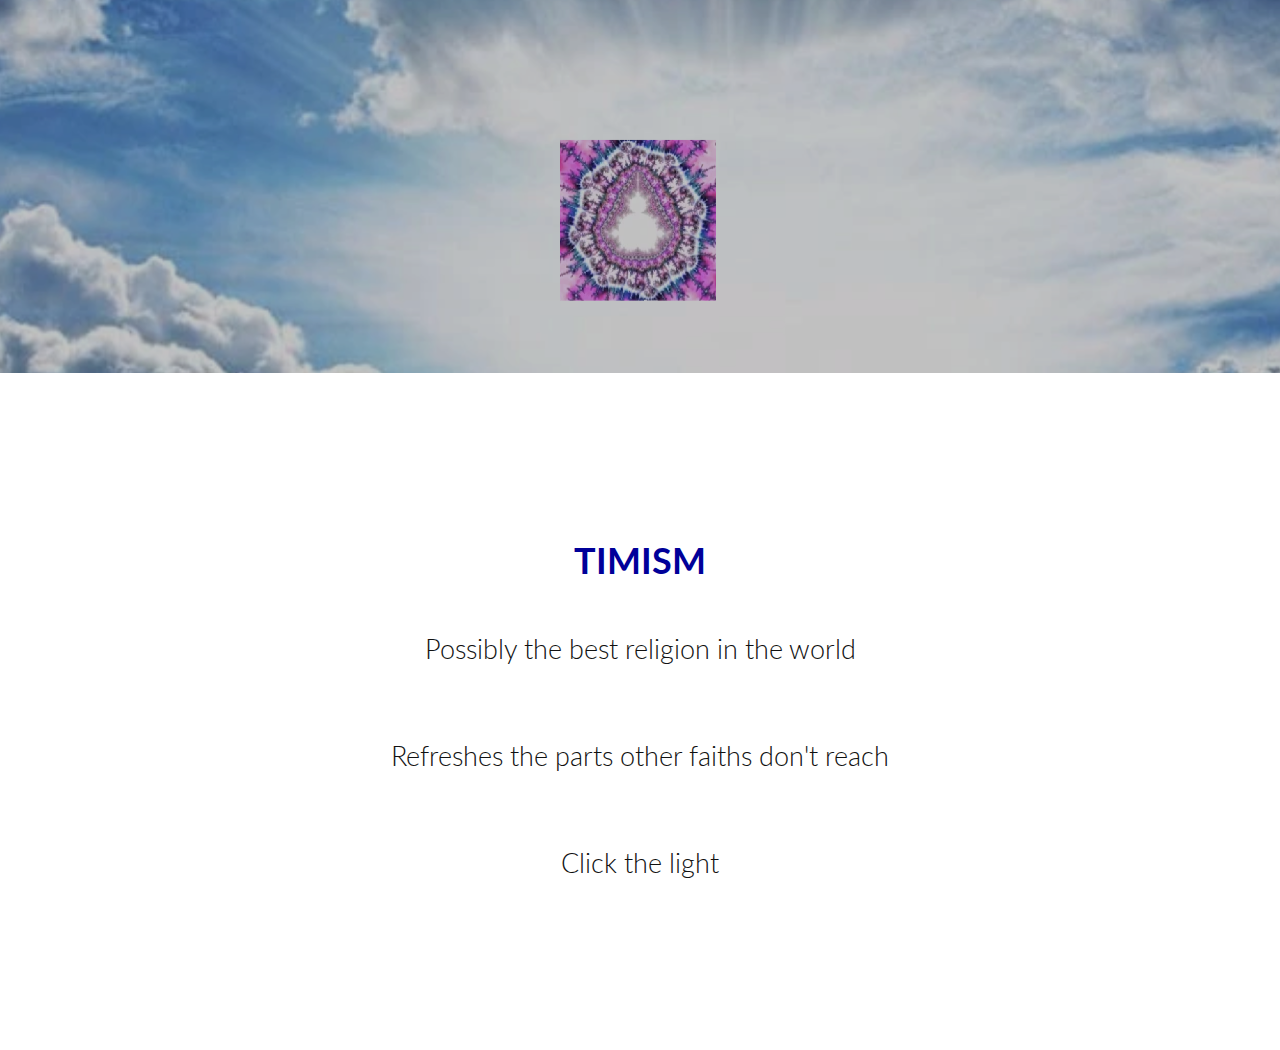
==== commit b0072da9: "Update index.html" ====
--- a/index.html
+++ b/index.html
@@ -51,7 +51,7 @@
 <p>Refreshes the parts other faiths don't reach
 </p>
 
-<p>Click above for more
+<p>Click the light
 </p>
 
 					
@@ -63,4 +63,4 @@
 			<script src="assets/js/main.js"></script>
 
 	</body>
-</html>+</html>
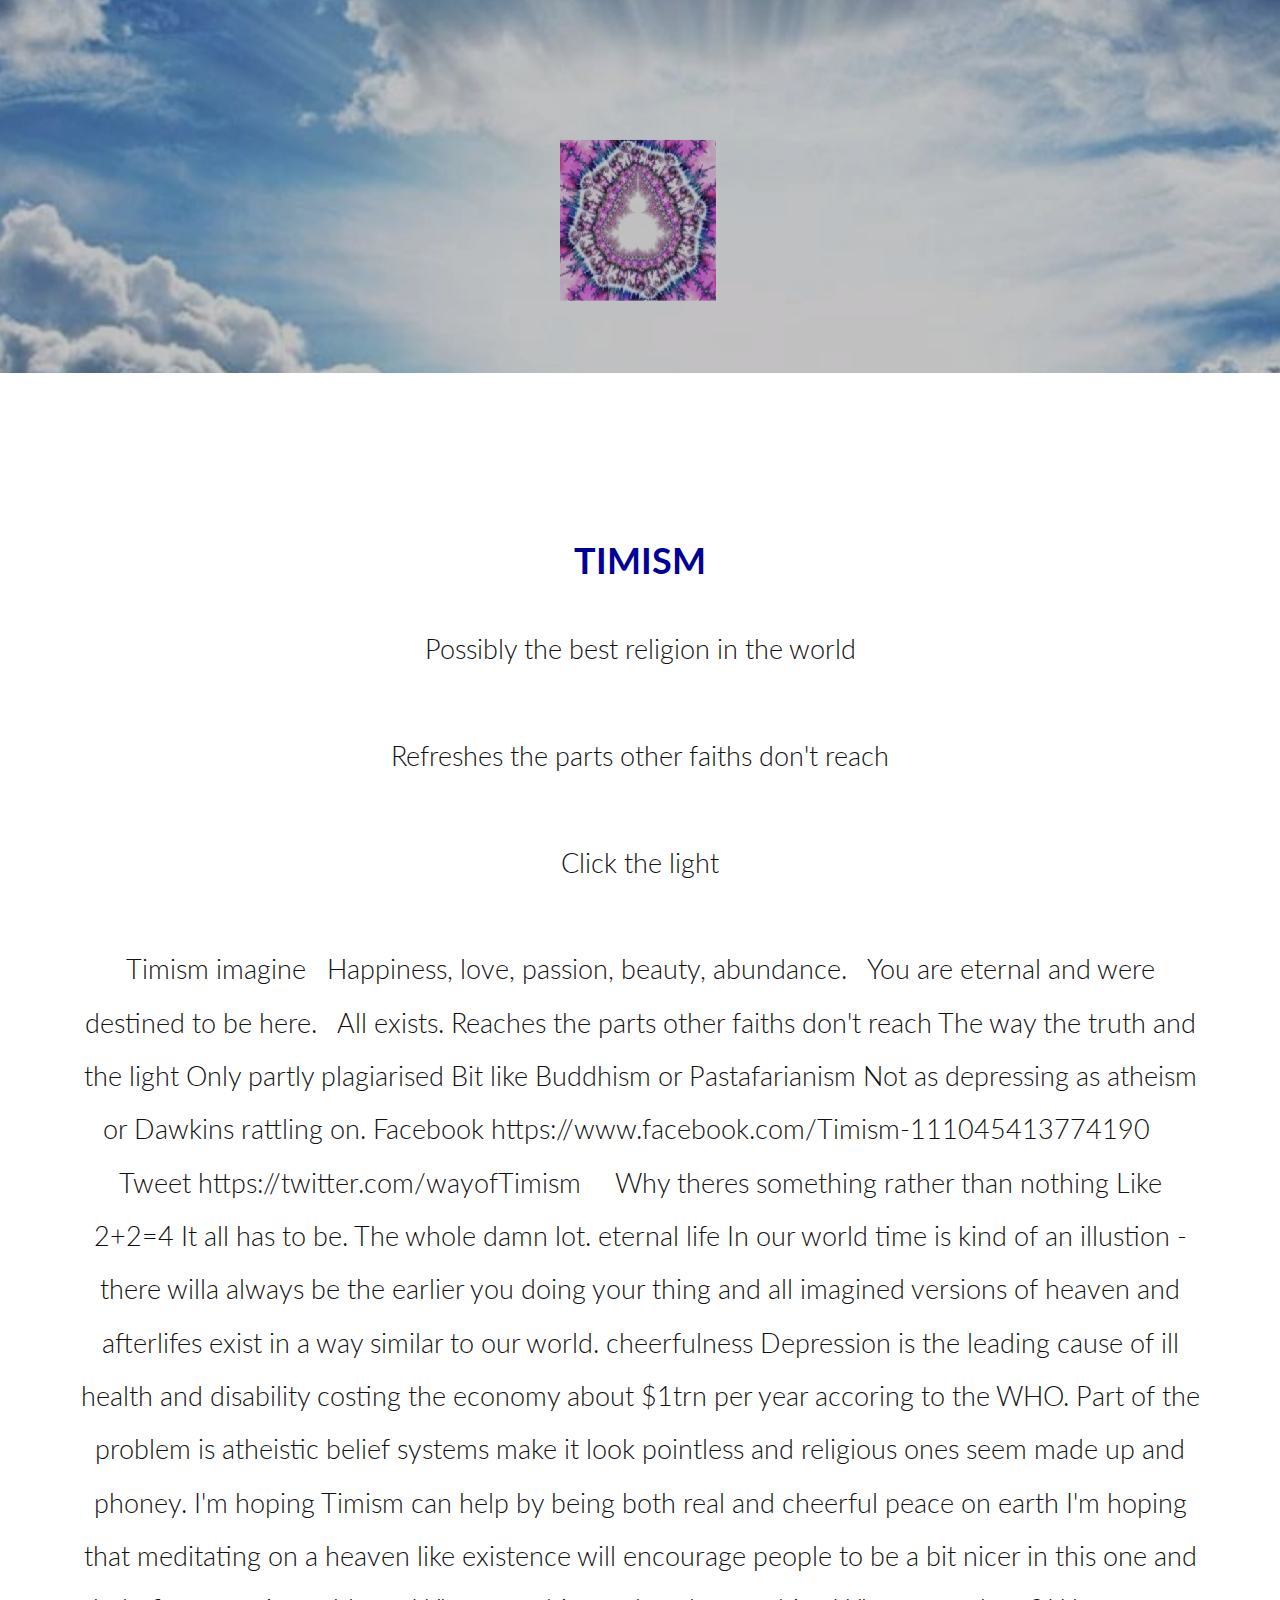
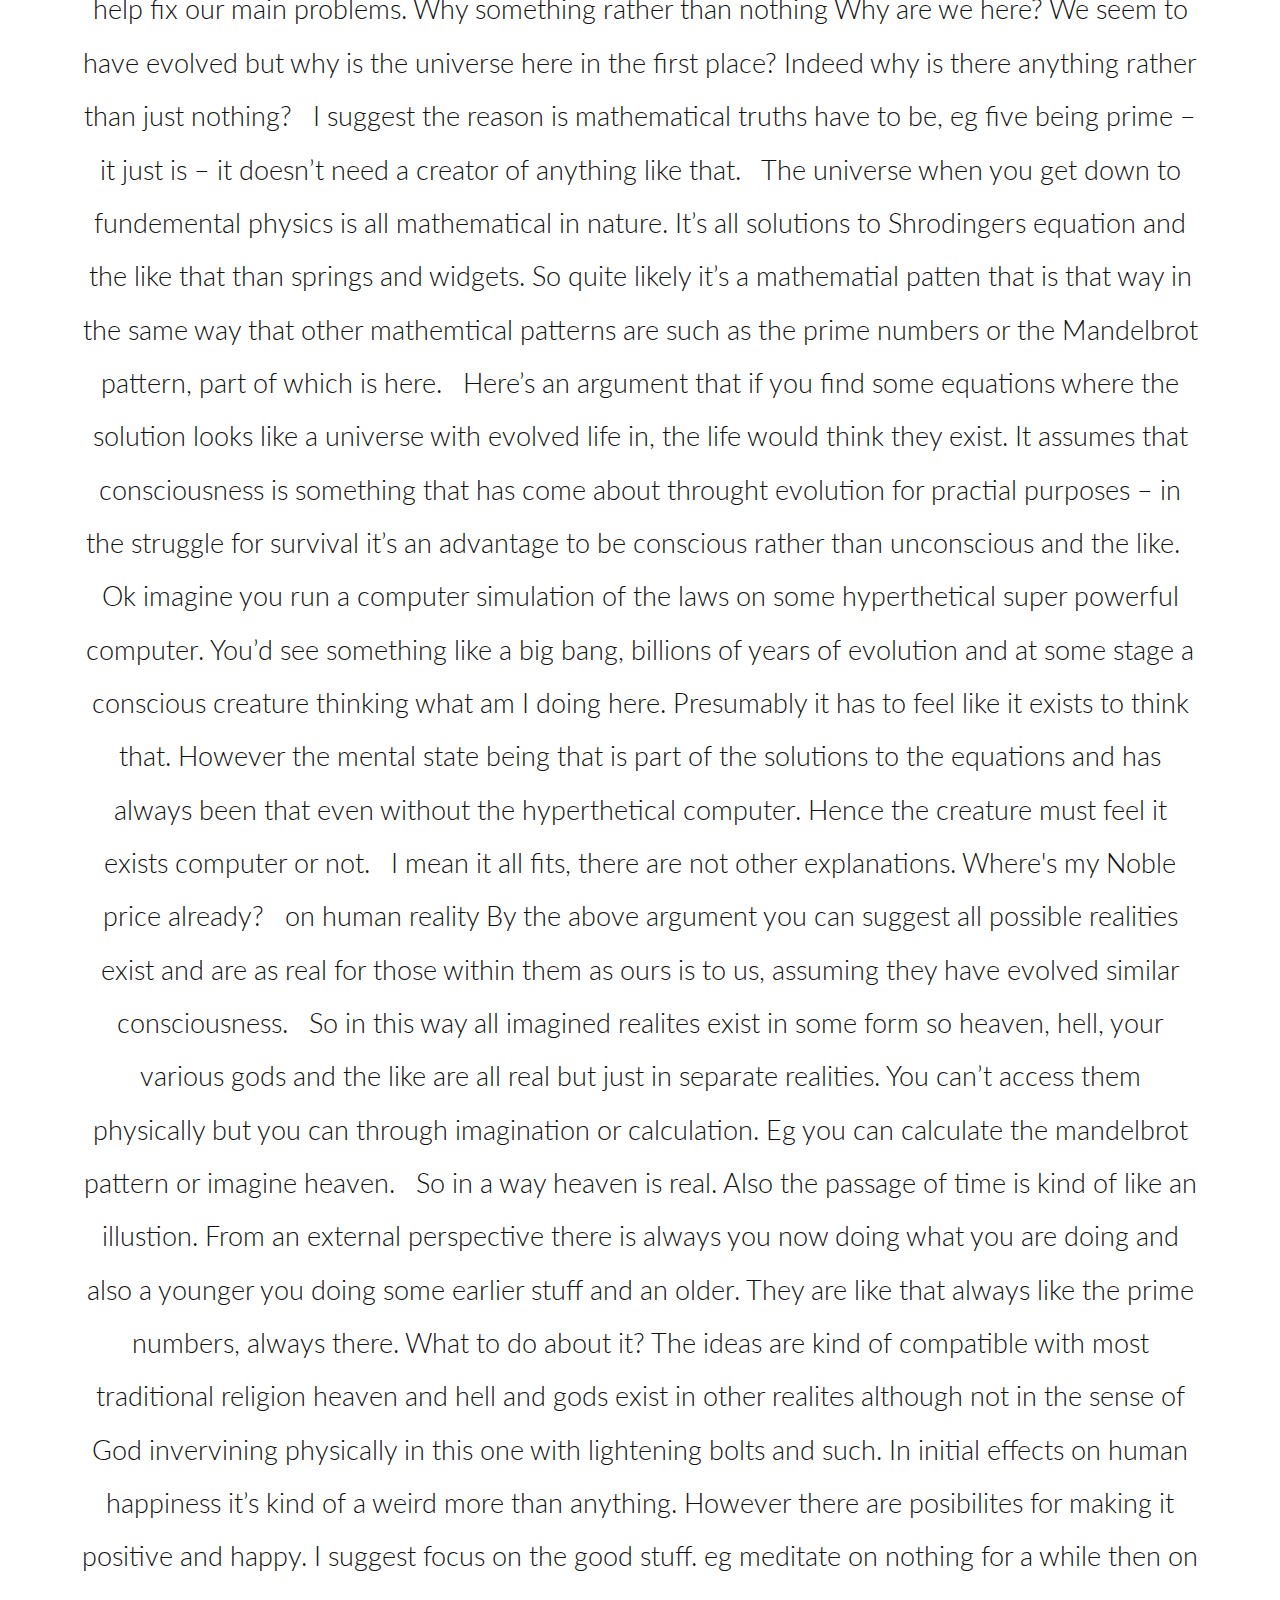
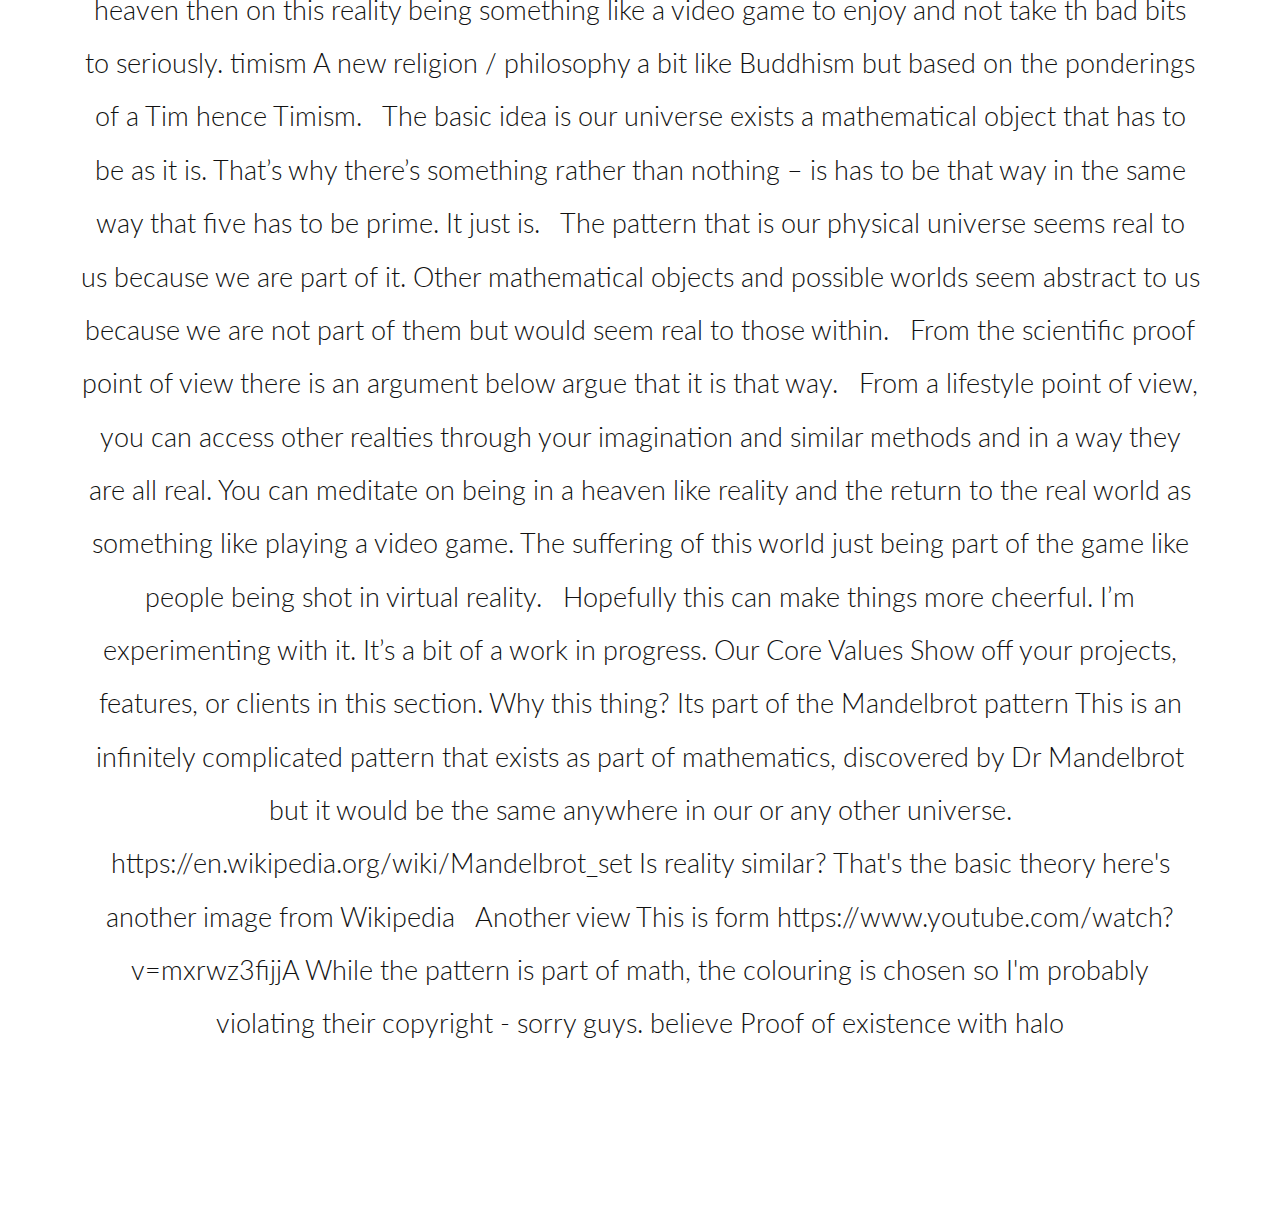
==== commit f8d1ee92: "Update index.html" ====
--- a/index.html
+++ b/index.html
@@ -1,8 +1,9 @@
 <!DOCTYPE HTML>
 <!--
-	Introspect by TEMPLATED
+	imism site based on TIntrospect by TEMPLATED
 	templated.co @templatedco
-	Released for free under the Creative Commons Attribution 3.0 license (templated.co/license)
+
+
 -->
 <html>
 	<head>
@@ -53,14 +54,13 @@
 
 <p>Click the light
 </p>
-
+<p></p>
+<p></p><p></p><p></p><p></p><p></p><p></p>
+	<p></p>
 					
-
-		<!-- Scripts -->
-			<script src="assets/js/jquery.min.js"></script>
-			<script src="assets/js/skel.min.js"></script>
-			<script src="assets/js/util.js"></script>
-			<script src="assets/js/main.js"></script>
-
-	</body>
+<p>Timism  imagine     
+			Happiness, love, passion, beauty, abundance.     You are eternal and were destined to be here.     All exists.  Reaches the parts other faiths don't reach  
+			The way the truth and the light  Only partly plagiarised  Bit like Buddhism  or Pastafarianism  Not as depressing as atheism  or Dawkins rattling on.  Facebook  https://www.facebook.com/Timism-111045413774190        Tweet  https://twitter.com/wayofTimism        Why theres something rather than nothing  Like 2+2=4 It all has to be. The whole damn lot.        eternal life  In our world time is kind of an illustion - there willa always be the earlier you doing your thing and all imagined versions of heaven and afterlifes exist in a way similar to our world.  cheerfulness  Depression is the leading cause of ill health and disability costing the economy about $1trn per year accoring to the WHO. Part of the problem is atheistic belief systems make it look pointless and religious ones seem made up and phoney. I'm hoping Timism can help by being both real and cheerful  peace on earth  I'm hoping that meditating on a heaven like existence will encourage people to be a bit nicer in this one and help fix our main problems.  Why something rather than nothing  Why are we here? We seem to have evolved but why is the universe here in the first place? Indeed why is there anything rather than just nothing?     I suggest the reason is mathematical truths have to be, eg five being prime – it just is – it doesn’t need a creator of anything like that.     The universe when you get down to fundemental physics is all mathematical in nature. It’s all solutions to Shrodingers equation and the like that than springs and widgets. So quite likely it’s a mathematial patten that is that way in the same way that other mathemtical patterns are such as the prime numbers or the Mandelbrot pattern, part of which is here.     Here’s an argument that if you find some equations where the solution looks like a universe with evolved life in, the life would think they exist. It assumes that consciousness is something that has come about throught evolution for practial purposes – in the struggle for survival it’s an advantage to be conscious rather than unconscious and the like.     Ok imagine you run a computer simulation of the laws on some hyperthetical super powerful computer. You’d see something like a big bang, billions of years of evolution and at some stage a conscious creature thinking what am I doing here. Presumably it has to feel like it exists to think that. However the mental state being that is part of the solutions to the equations and has always been that even without the hyperthetical computer. Hence the creature must feel it exists computer or not.     I mean it all fits, there are not other explanations. Where's my Noble price already?     on human reality  By the above argument you can suggest all possible realities exist and are as real for those within them as ours is to us, assuming they have evolved similar consciousness.     So in this way all imagined realites exist in some form so heaven, hell, your various gods and the like are all real but just in separate realities. You can’t access them physically but you can through imagination or calculation. Eg you can calculate the mandelbrot pattern or imagine heaven.     So in a way heaven is real. Also the passage of time is kind of like an illustion. From an external perspective there is always you now doing what you are doing and also a younger you doing some earlier stuff and an older. They are like that always like the prime numbers, always there.  What to do about it?  The ideas are kind of compatible with most traditional religion heaven and hell and gods exist in other realites although not in the sense of God invervining physically in this one with lightening bolts and such. In initial effects on human happiness it’s kind of a weird more than anything. However there are posibilites for making it positive and happy. I suggest focus on the good stuff. eg meditate on nothing for a while then on heaven then on this reality being something like a video game to enjoy and not take th bad bits to seriously.  timism  A new religion / philosophy a bit like Buddhism but based on the ponderings of a Tim hence Timism.     The basic idea is our universe exists a mathematical object that has to be as it is. That’s why there’s something rather than nothing – is has to be that way in the same way that five has to be prime. It just is.     The pattern that is our physical universe seems real to us because we are part of it. Other mathematical objects and possible worlds seem abstract to us because we are not part of them but would seem real to those within.     From the scientific proof point of view there is an argument below argue that it is that way.     From a lifestyle point of view, you can access other realties through your imagination and similar methods and in a way they are all real. You can meditate on being in a heaven like reality and the return to the real world as something like playing a video game. The suffering of this world just being part of the game like people being shot in virtual reality.     Hopefully this can make things more cheerful. I’m experimenting with it. It’s a bit of a work in progress.  Our Core Values  Show off your projects, features, or clients in this section.   Why this thing?  Its part of the Mandelbrot pattern  This is an infinitely complicated pattern that exists as part of mathematics, discovered by Dr Mandelbrot but it would be the same anywhere in our or any other universe. https://en.wikipedia.org/wiki/Mandelbrot_set   Is reality similar?  That's the basic theory  here's another image from Wikipedia      Another view  This is form https://www.youtube.com/watch?v=mxrwz3fijjA While the pattern is part of math, 
+			the colouring is chosen so I'm probably violating their copyright - sorry guys.  believe    Proof of existence with halo  
+</p>	</body>
 </html>
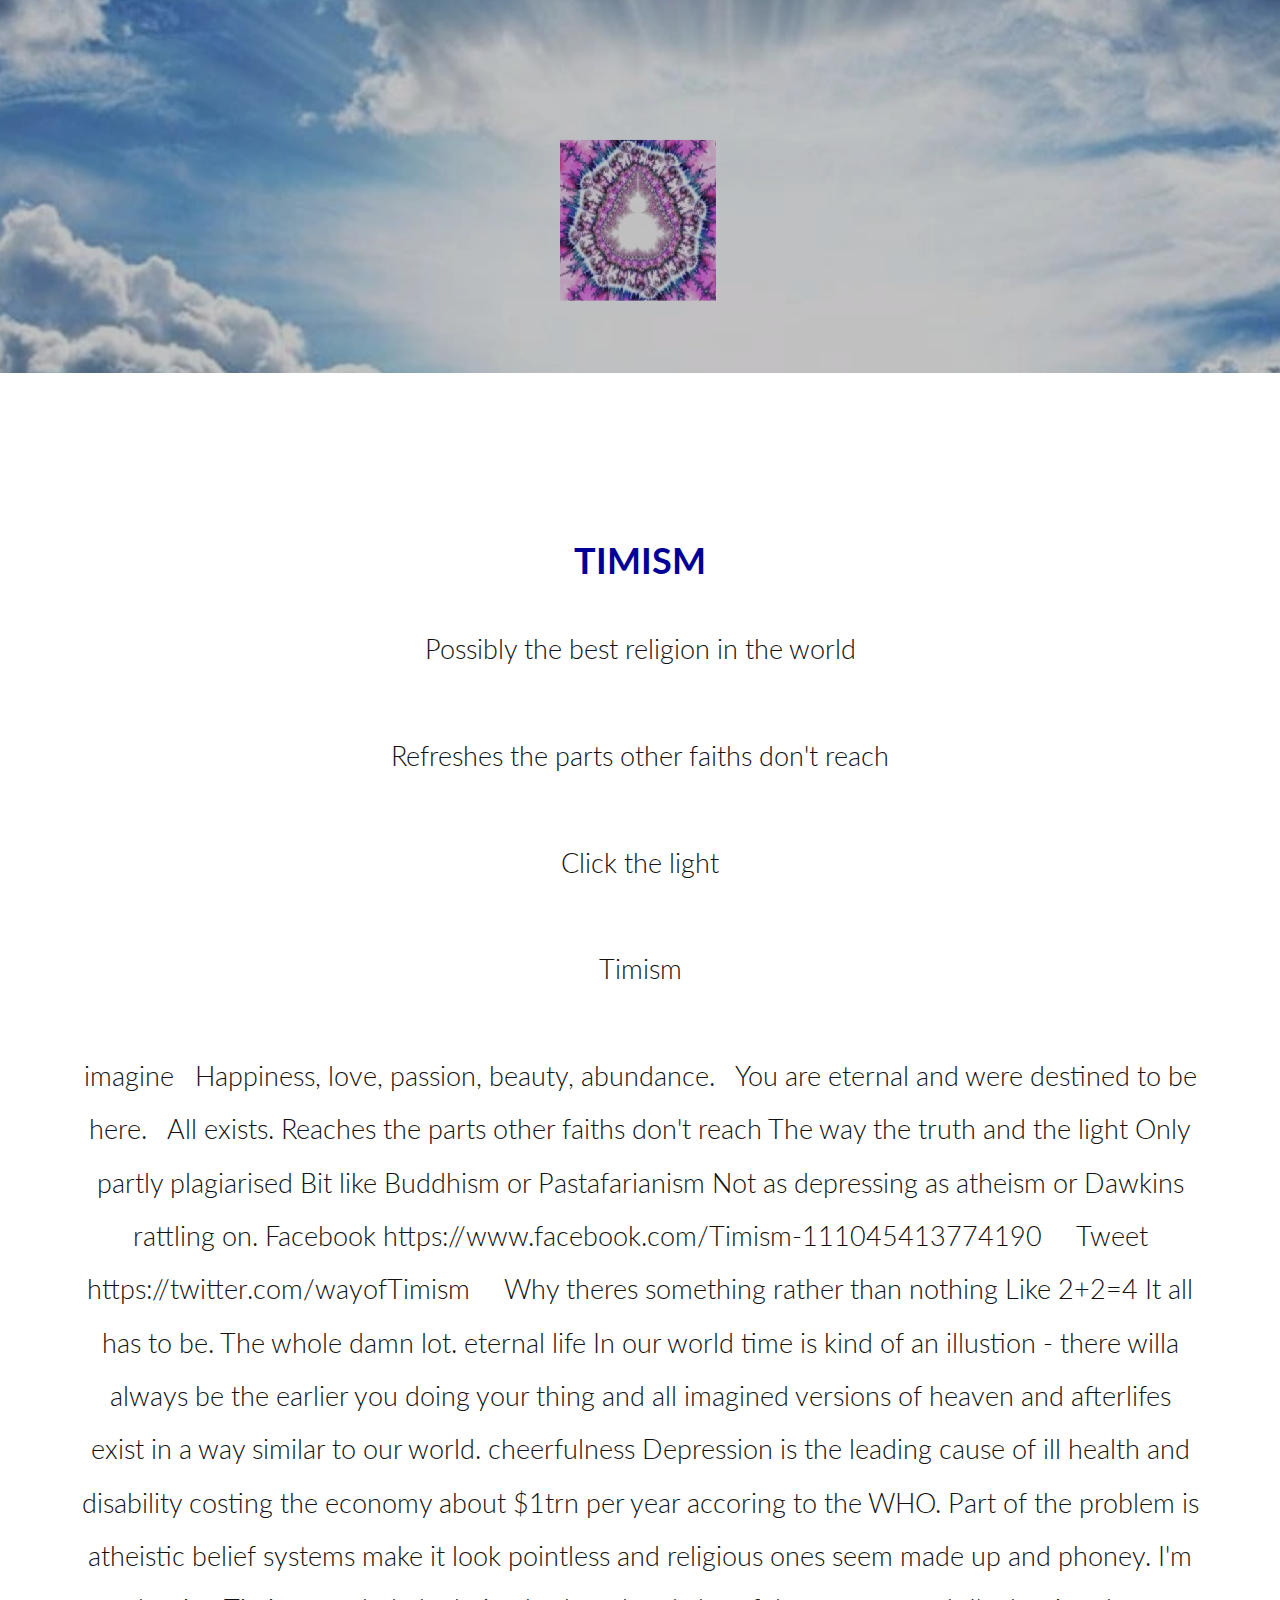
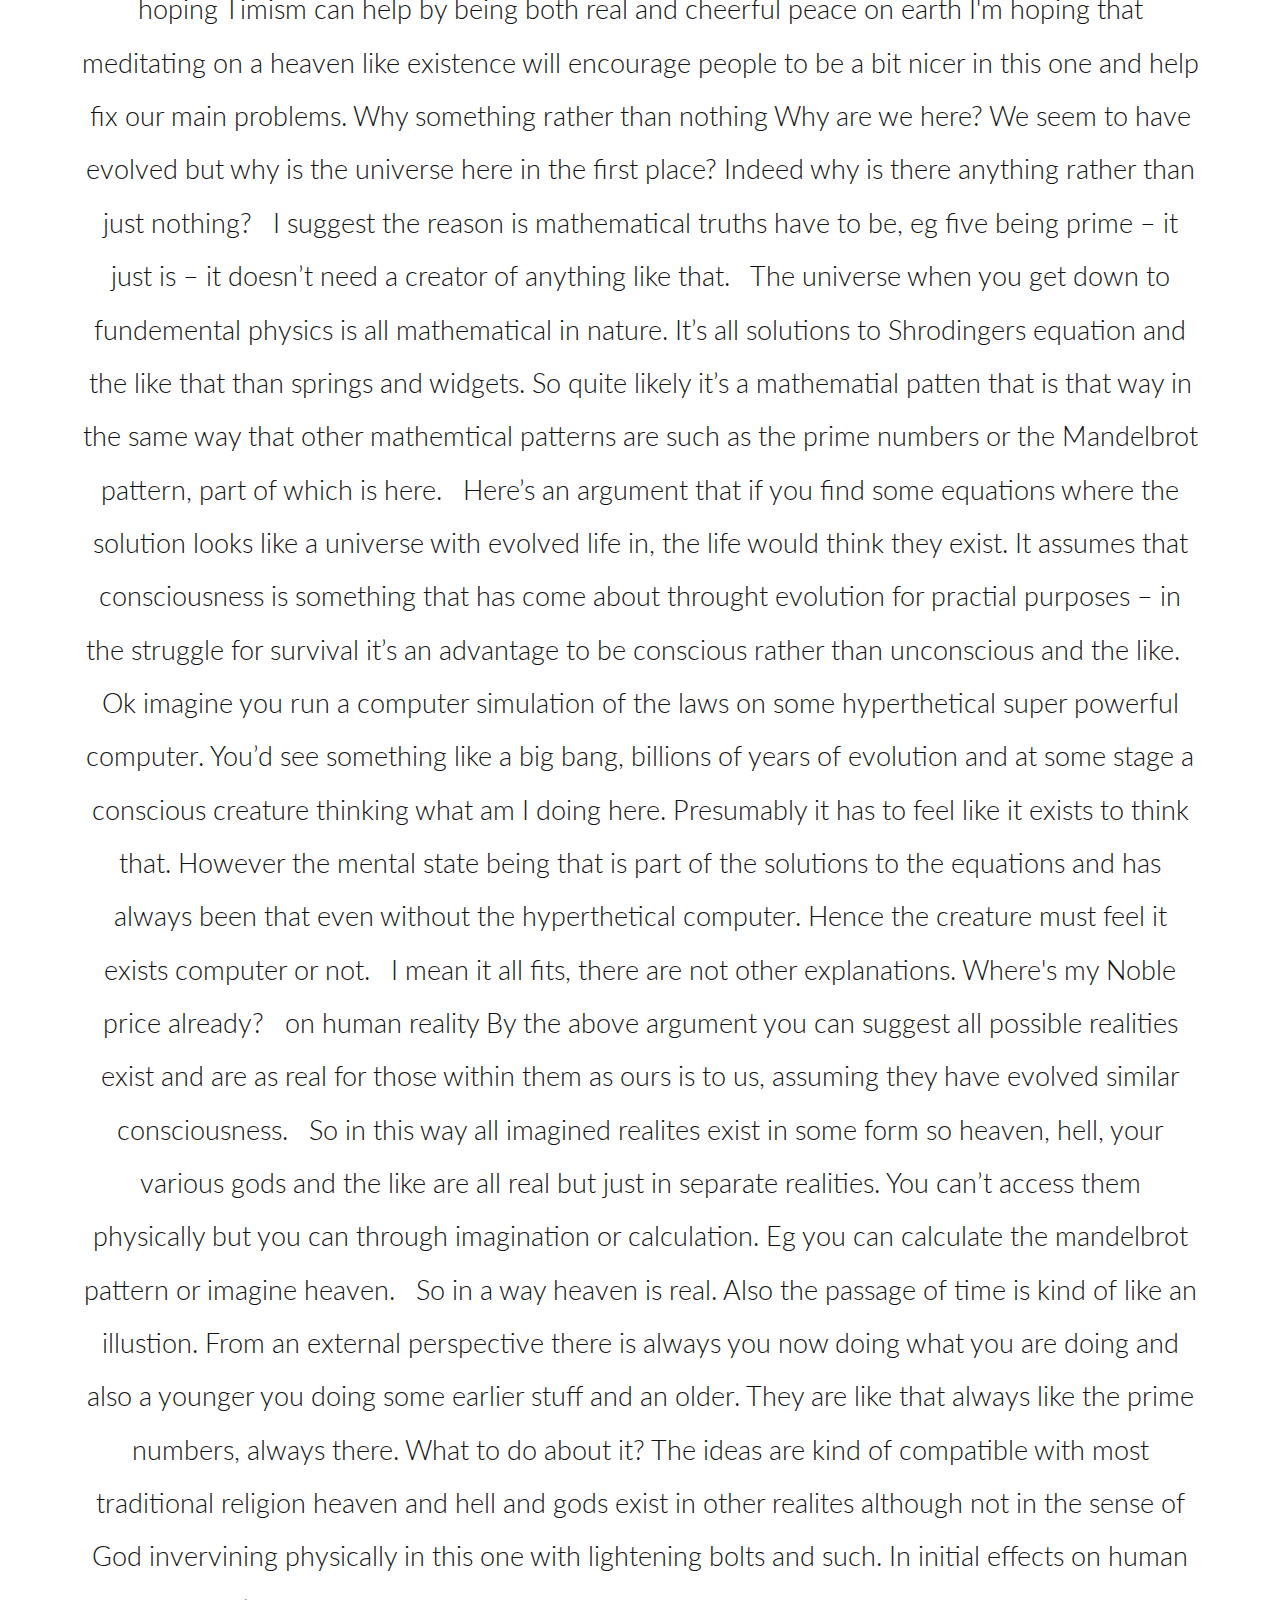
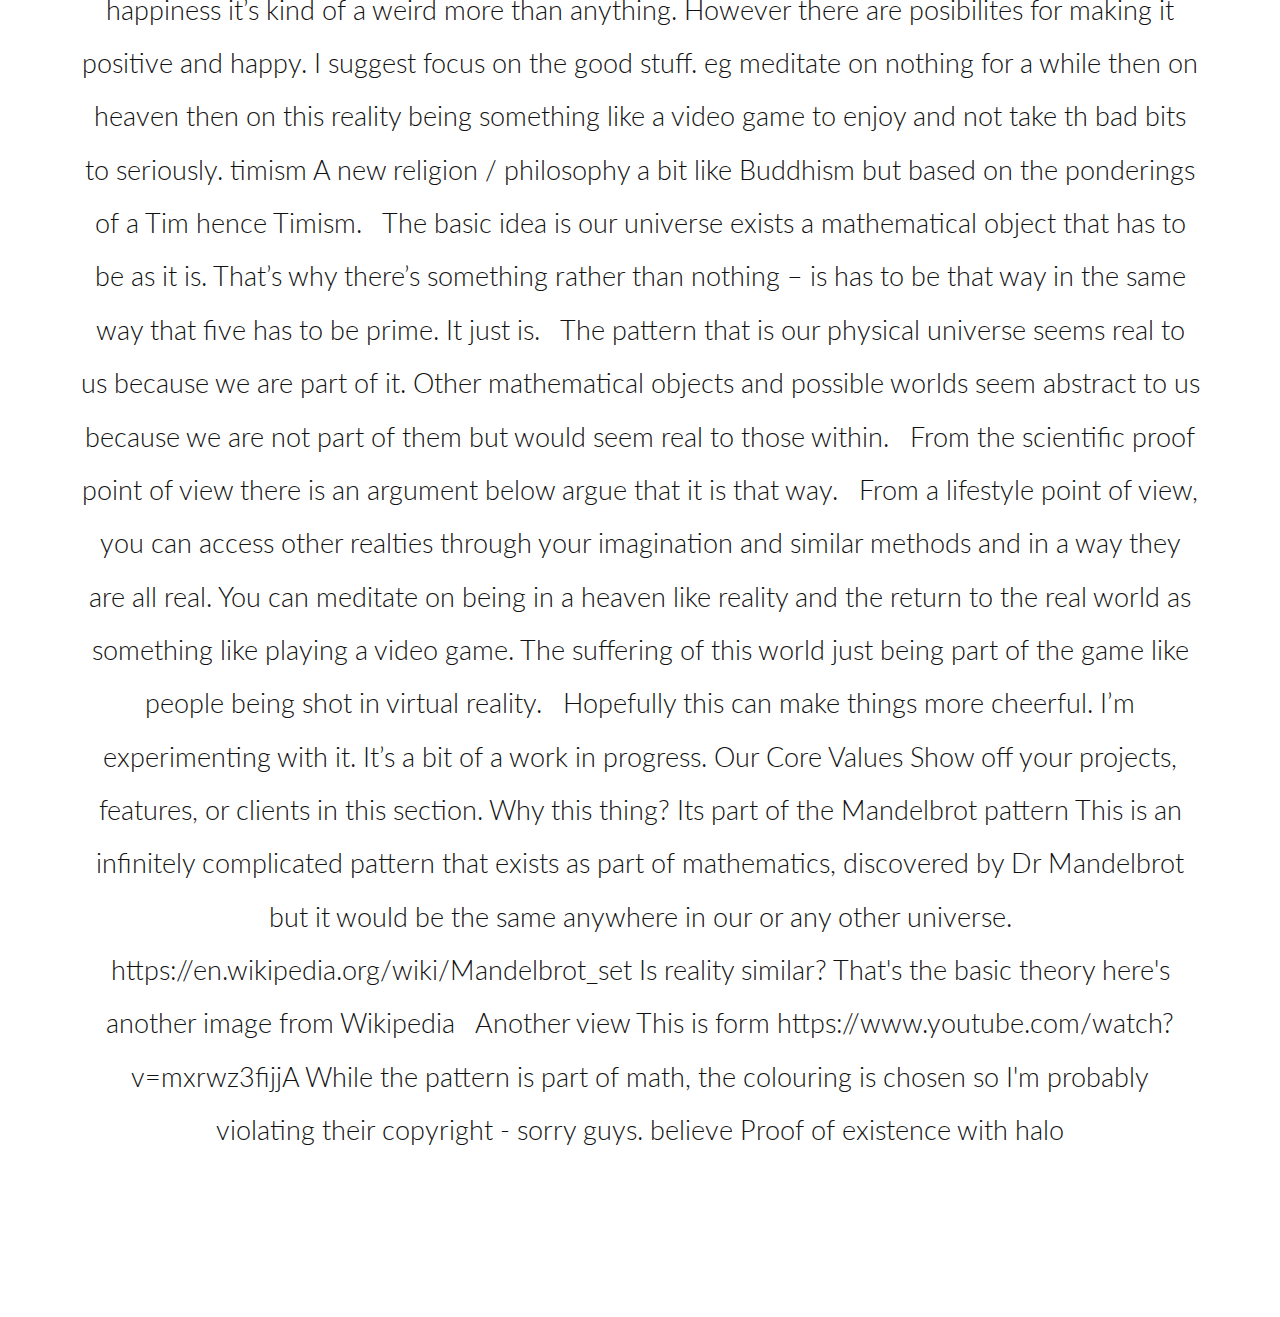
==== commit 41f29701: "Update index.html" ====
--- a/index.html
+++ b/index.html
@@ -1,7 +1,6 @@
 <!DOCTYPE HTML>
 <!--
-	imism site based on TIntrospect by TEMPLATED
-	templated.co @templatedco
+	Timism site based on Introspect by @templatedco
 
 
 -->
@@ -58,7 +57,7 @@
 <p></p><p></p><p></p><p></p><p></p><p></p>
 	<p></p>
 					
-<p>Timism  imagine     
+<p>Timism </p><p> imagine     
 			Happiness, love, passion, beauty, abundance.     You are eternal and were destined to be here.     All exists.  Reaches the parts other faiths don't reach  
 			The way the truth and the light  Only partly plagiarised  Bit like Buddhism  or Pastafarianism  Not as depressing as atheism  or Dawkins rattling on.  Facebook  https://www.facebook.com/Timism-111045413774190        Tweet  https://twitter.com/wayofTimism        Why theres something rather than nothing  Like 2+2=4 It all has to be. The whole damn lot.        eternal life  In our world time is kind of an illustion - there willa always be the earlier you doing your thing and all imagined versions of heaven and afterlifes exist in a way similar to our world.  cheerfulness  Depression is the leading cause of ill health and disability costing the economy about $1trn per year accoring to the WHO. Part of the problem is atheistic belief systems make it look pointless and religious ones seem made up and phoney. I'm hoping Timism can help by being both real and cheerful  peace on earth  I'm hoping that meditating on a heaven like existence will encourage people to be a bit nicer in this one and help fix our main problems.  Why something rather than nothing  Why are we here? We seem to have evolved but why is the universe here in the first place? Indeed why is there anything rather than just nothing?     I suggest the reason is mathematical truths have to be, eg five being prime – it just is – it doesn’t need a creator of anything like that.     The universe when you get down to fundemental physics is all mathematical in nature. It’s all solutions to Shrodingers equation and the like that than springs and widgets. So quite likely it’s a mathematial patten that is that way in the same way that other mathemtical patterns are such as the prime numbers or the Mandelbrot pattern, part of which is here.     Here’s an argument that if you find some equations where the solution looks like a universe with evolved life in, the life would think they exist. It assumes that consciousness is something that has come about throught evolution for practial purposes – in the struggle for survival it’s an advantage to be conscious rather than unconscious and the like.     Ok imagine you run a computer simulation of the laws on some hyperthetical super powerful computer. You’d see something like a big bang, billions of years of evolution and at some stage a conscious creature thinking what am I doing here. Presumably it has to feel like it exists to think that. However the mental state being that is part of the solutions to the equations and has always been that even without the hyperthetical computer. Hence the creature must feel it exists computer or not.     I mean it all fits, there are not other explanations. Where's my Noble price already?     on human reality  By the above argument you can suggest all possible realities exist and are as real for those within them as ours is to us, assuming they have evolved similar consciousness.     So in this way all imagined realites exist in some form so heaven, hell, your various gods and the like are all real but just in separate realities. You can’t access them physically but you can through imagination or calculation. Eg you can calculate the mandelbrot pattern or imagine heaven.     So in a way heaven is real. Also the passage of time is kind of like an illustion. From an external perspective there is always you now doing what you are doing and also a younger you doing some earlier stuff and an older. They are like that always like the prime numbers, always there.  What to do about it?  The ideas are kind of compatible with most traditional religion heaven and hell and gods exist in other realites although not in the sense of God invervining physically in this one with lightening bolts and such. In initial effects on human happiness it’s kind of a weird more than anything. However there are posibilites for making it positive and happy. I suggest focus on the good stuff. eg meditate on nothing for a while then on heaven then on this reality being something like a video game to enjoy and not take th bad bits to seriously.  timism  A new religion / philosophy a bit like Buddhism but based on the ponderings of a Tim hence Timism.     The basic idea is our universe exists a mathematical object that has to be as it is. That’s why there’s something rather than nothing – is has to be that way in the same way that five has to be prime. It just is.     The pattern that is our physical universe seems real to us because we are part of it. Other mathematical objects and possible worlds seem abstract to us because we are not part of them but would seem real to those within.     From the scientific proof point of view there is an argument below argue that it is that way.     From a lifestyle point of view, you can access other realties through your imagination and similar methods and in a way they are all real. You can meditate on being in a heaven like reality and the return to the real world as something like playing a video game. The suffering of this world just being part of the game like people being shot in virtual reality.     Hopefully this can make things more cheerful. I’m experimenting with it. It’s a bit of a work in progress.  Our Core Values  Show off your projects, features, or clients in this section.   Why this thing?  Its part of the Mandelbrot pattern  This is an infinitely complicated pattern that exists as part of mathematics, discovered by Dr Mandelbrot but it would be the same anywhere in our or any other universe. https://en.wikipedia.org/wiki/Mandelbrot_set   Is reality similar?  That's the basic theory  here's another image from Wikipedia      Another view  This is form https://www.youtube.com/watch?v=mxrwz3fijjA While the pattern is part of math, 
 			the colouring is chosen so I'm probably violating their copyright - sorry guys.  believe    Proof of existence with halo  
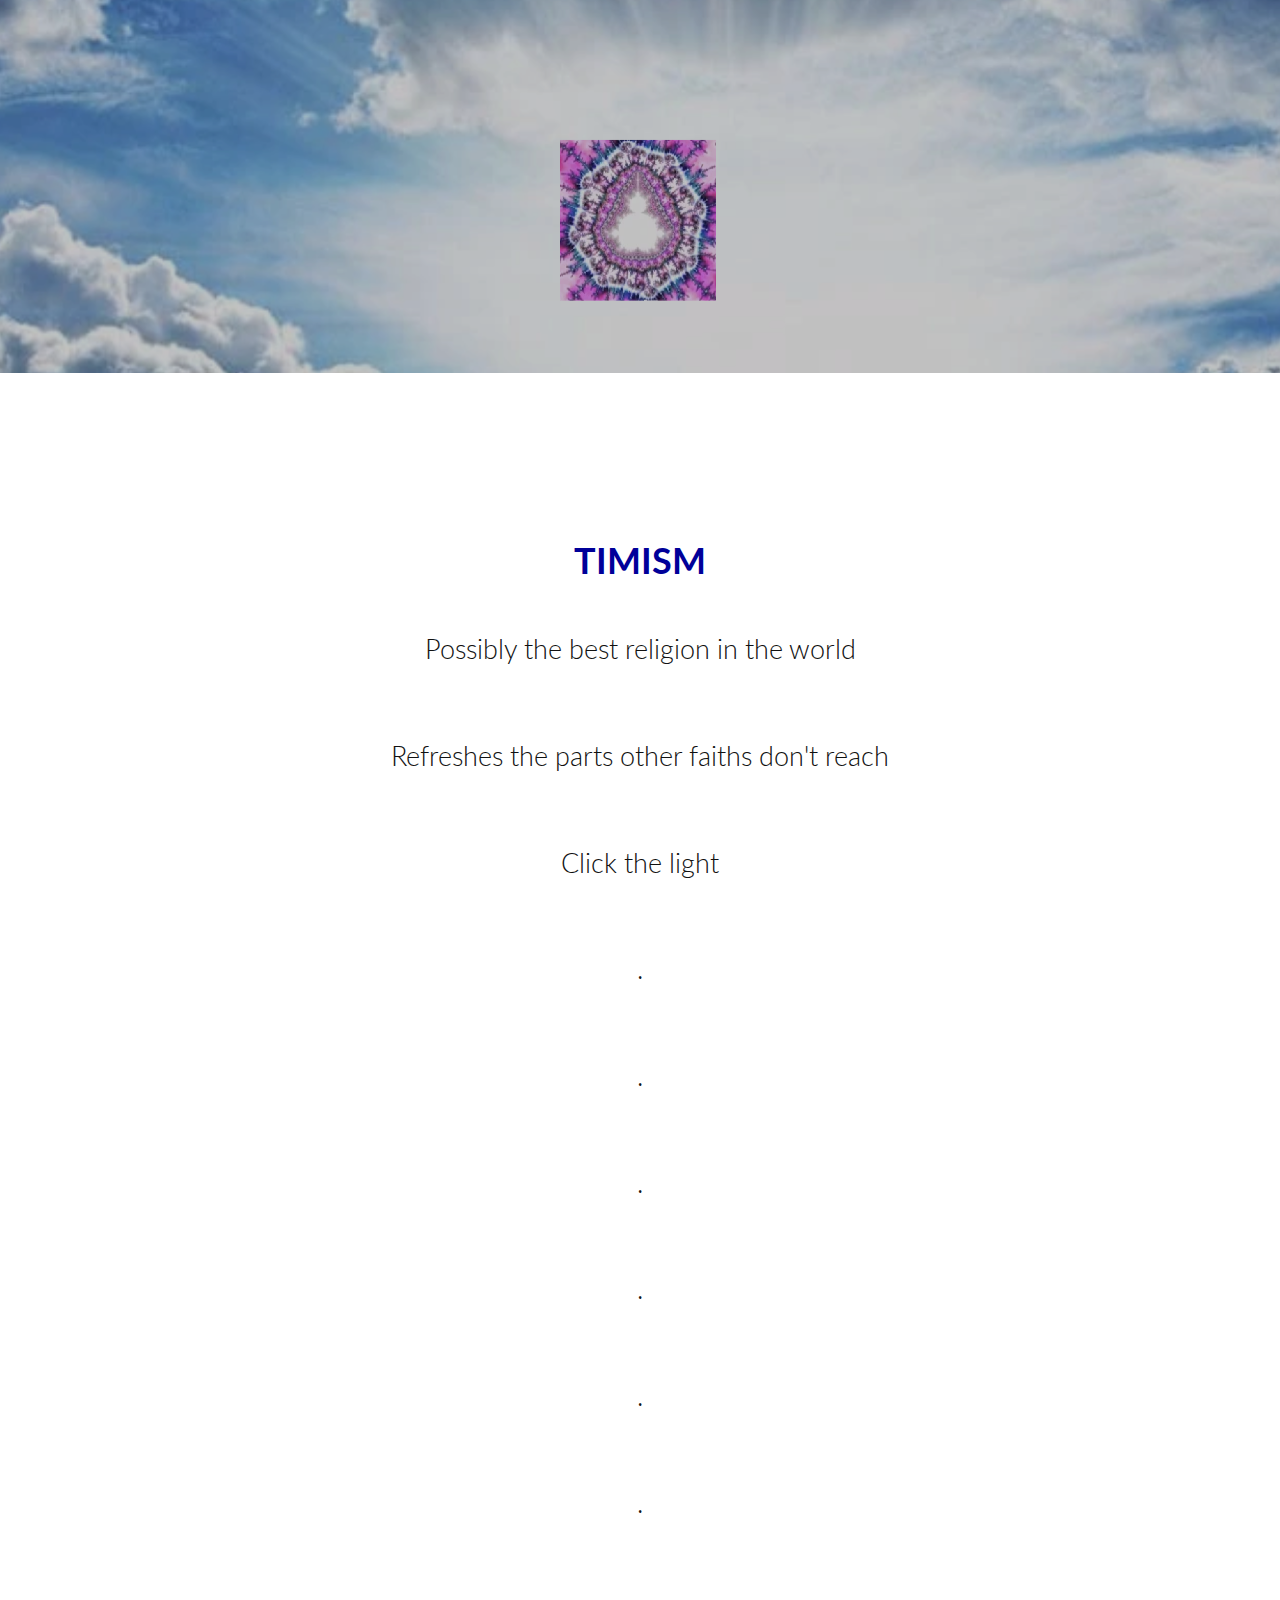
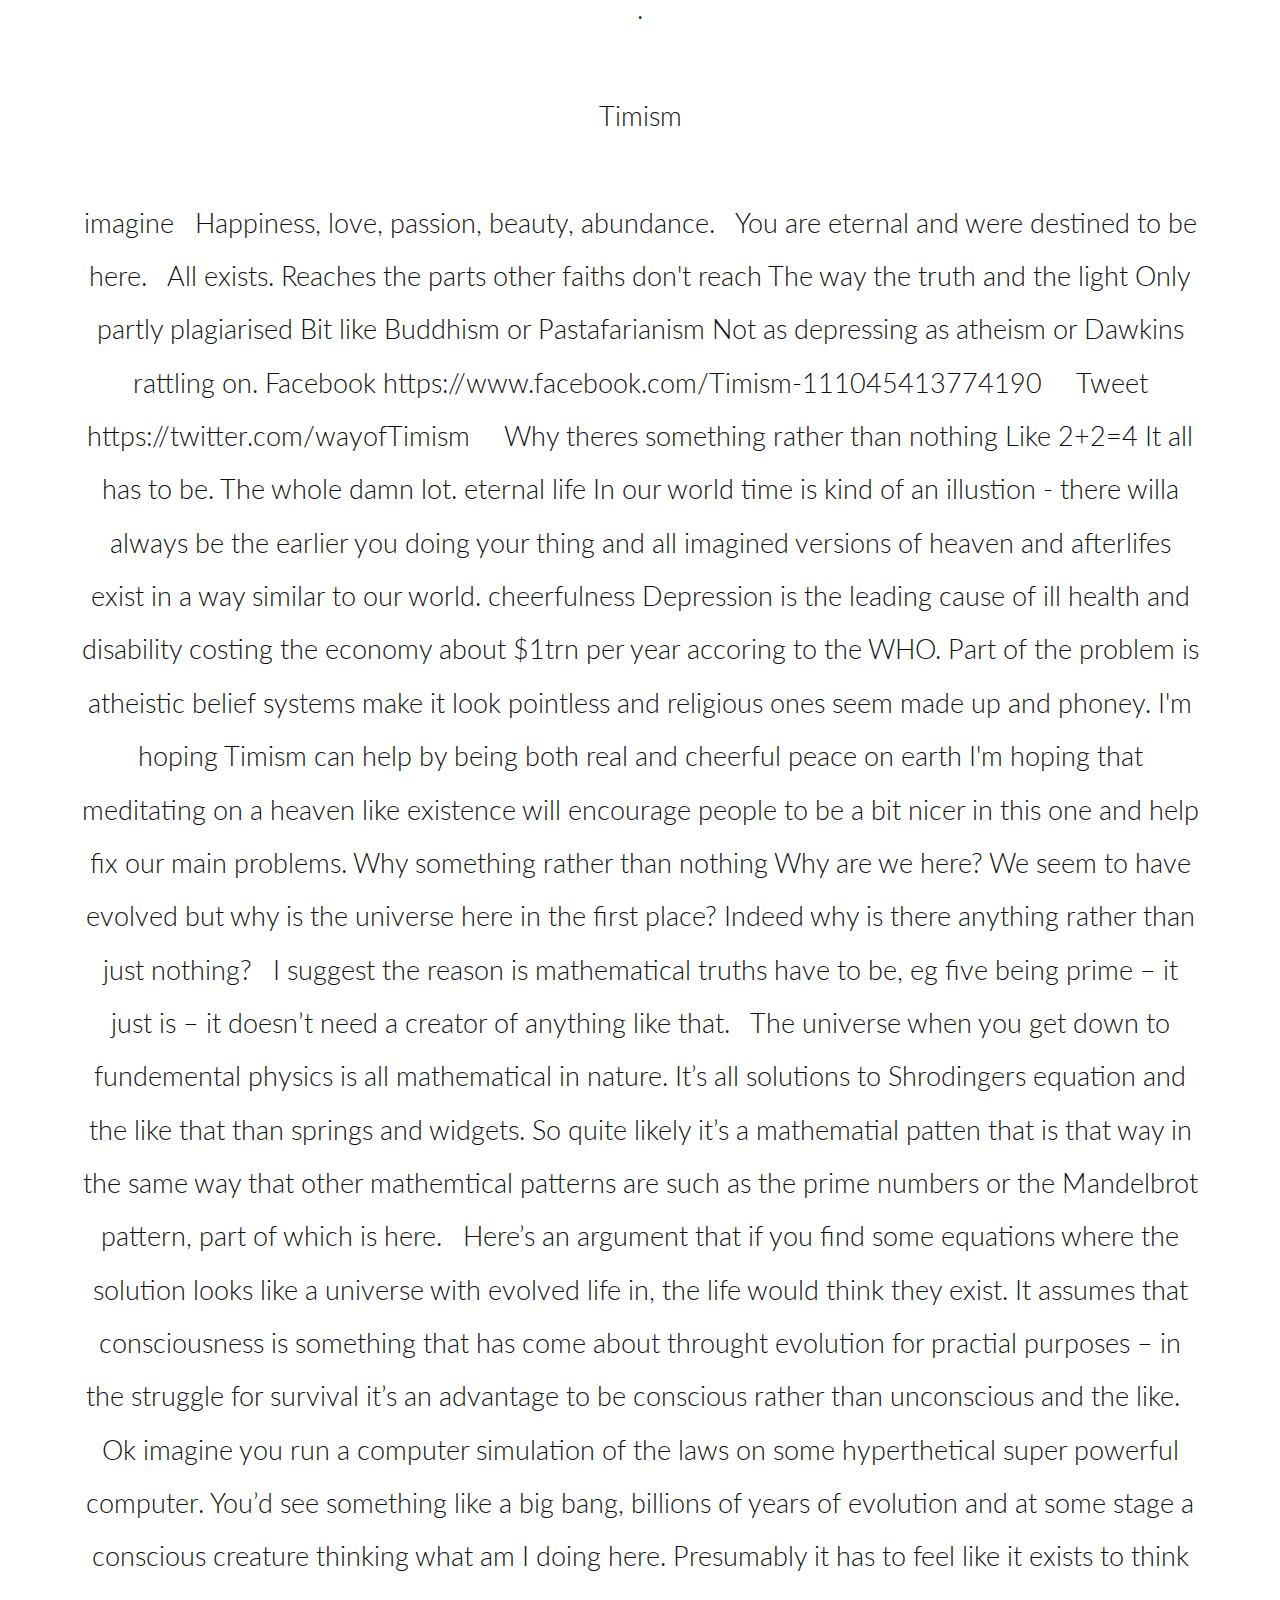
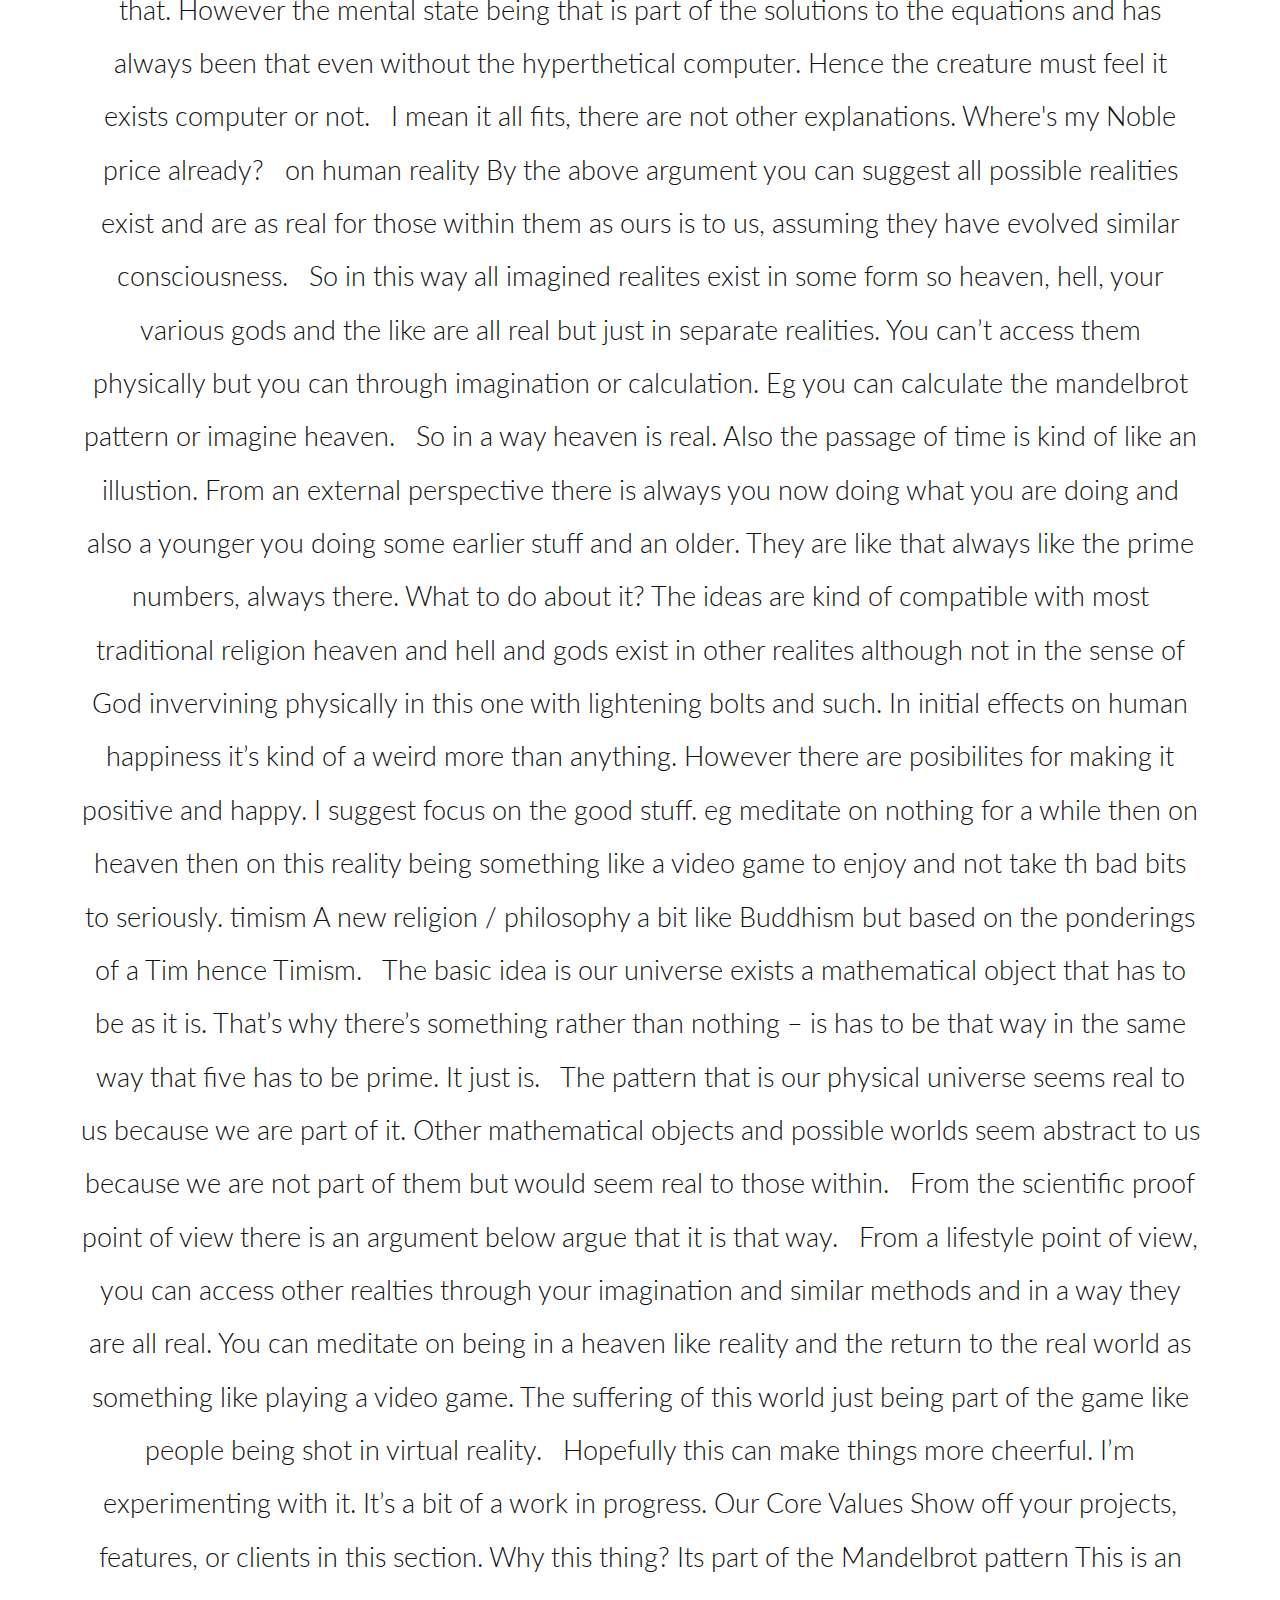
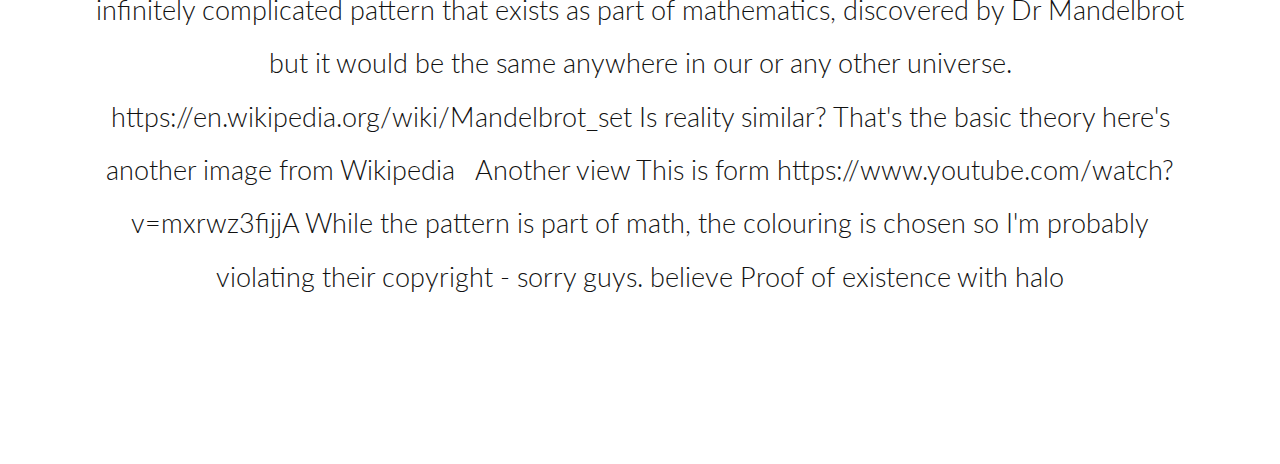
==== commit c7a882fd: "Update index.html" ====
--- a/index.html
+++ b/index.html
@@ -53,8 +53,8 @@
 
 <p>Click the light
 </p>
-<p></p>
-<p></p><p></p><p></p><p></p><p></p><p></p>
+<p>.</p>
+<p>.</p><p>.</p>  <p>.</p> <p>.</p> <p>.</p> <p>.</p>
 	<p></p>
 					
 <p>Timism </p><p> imagine     
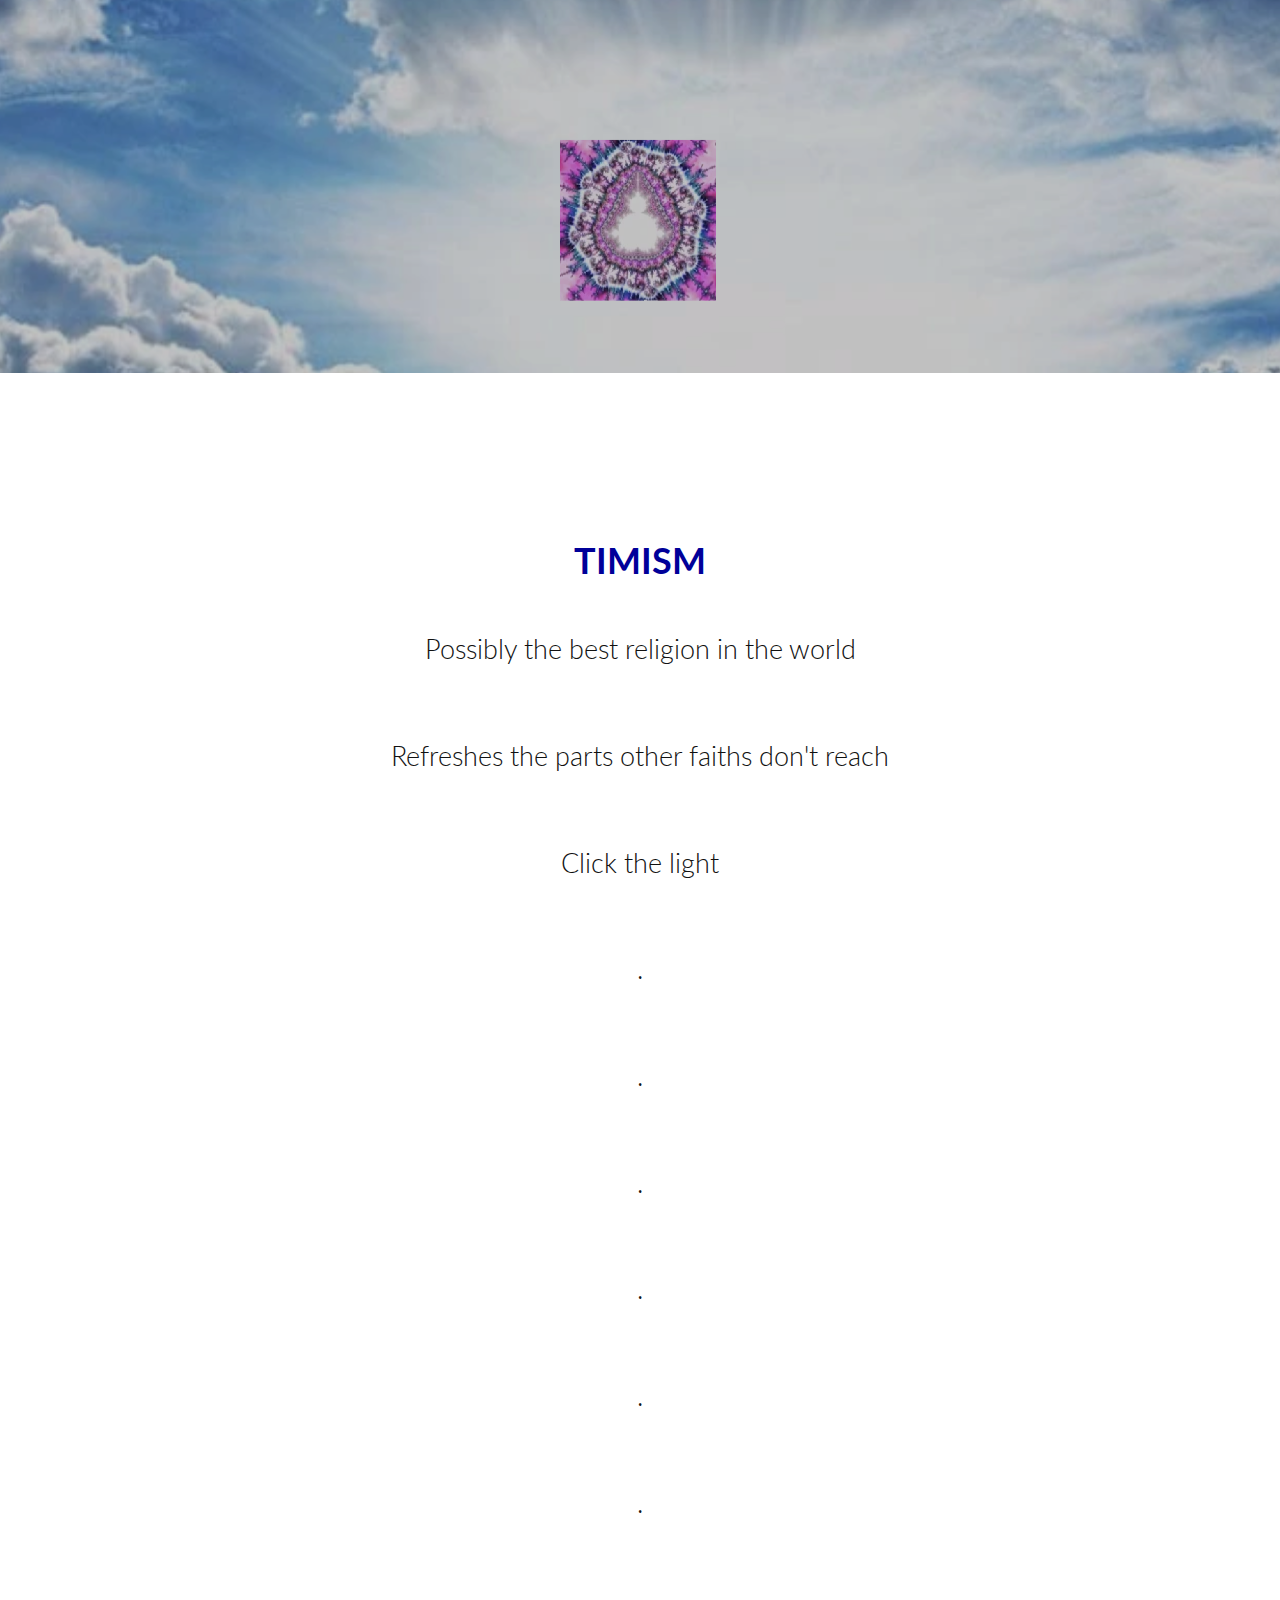
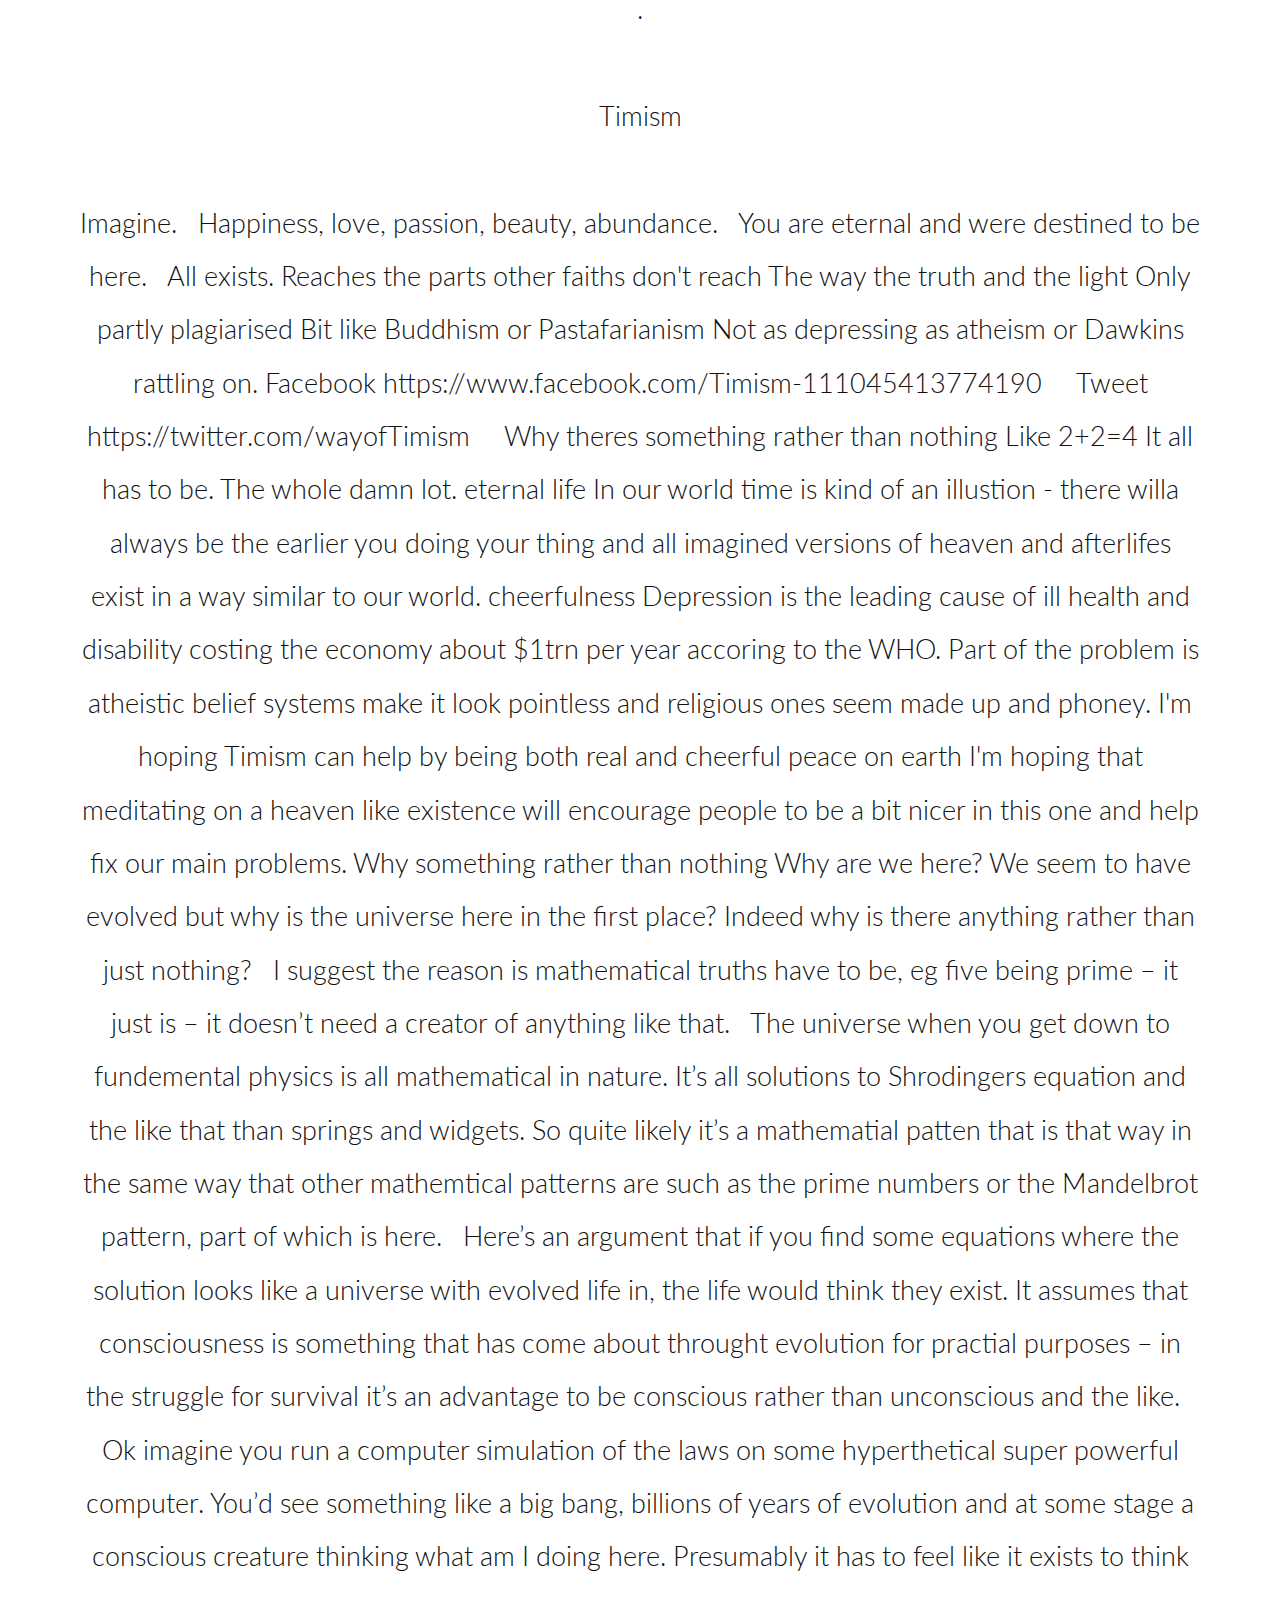
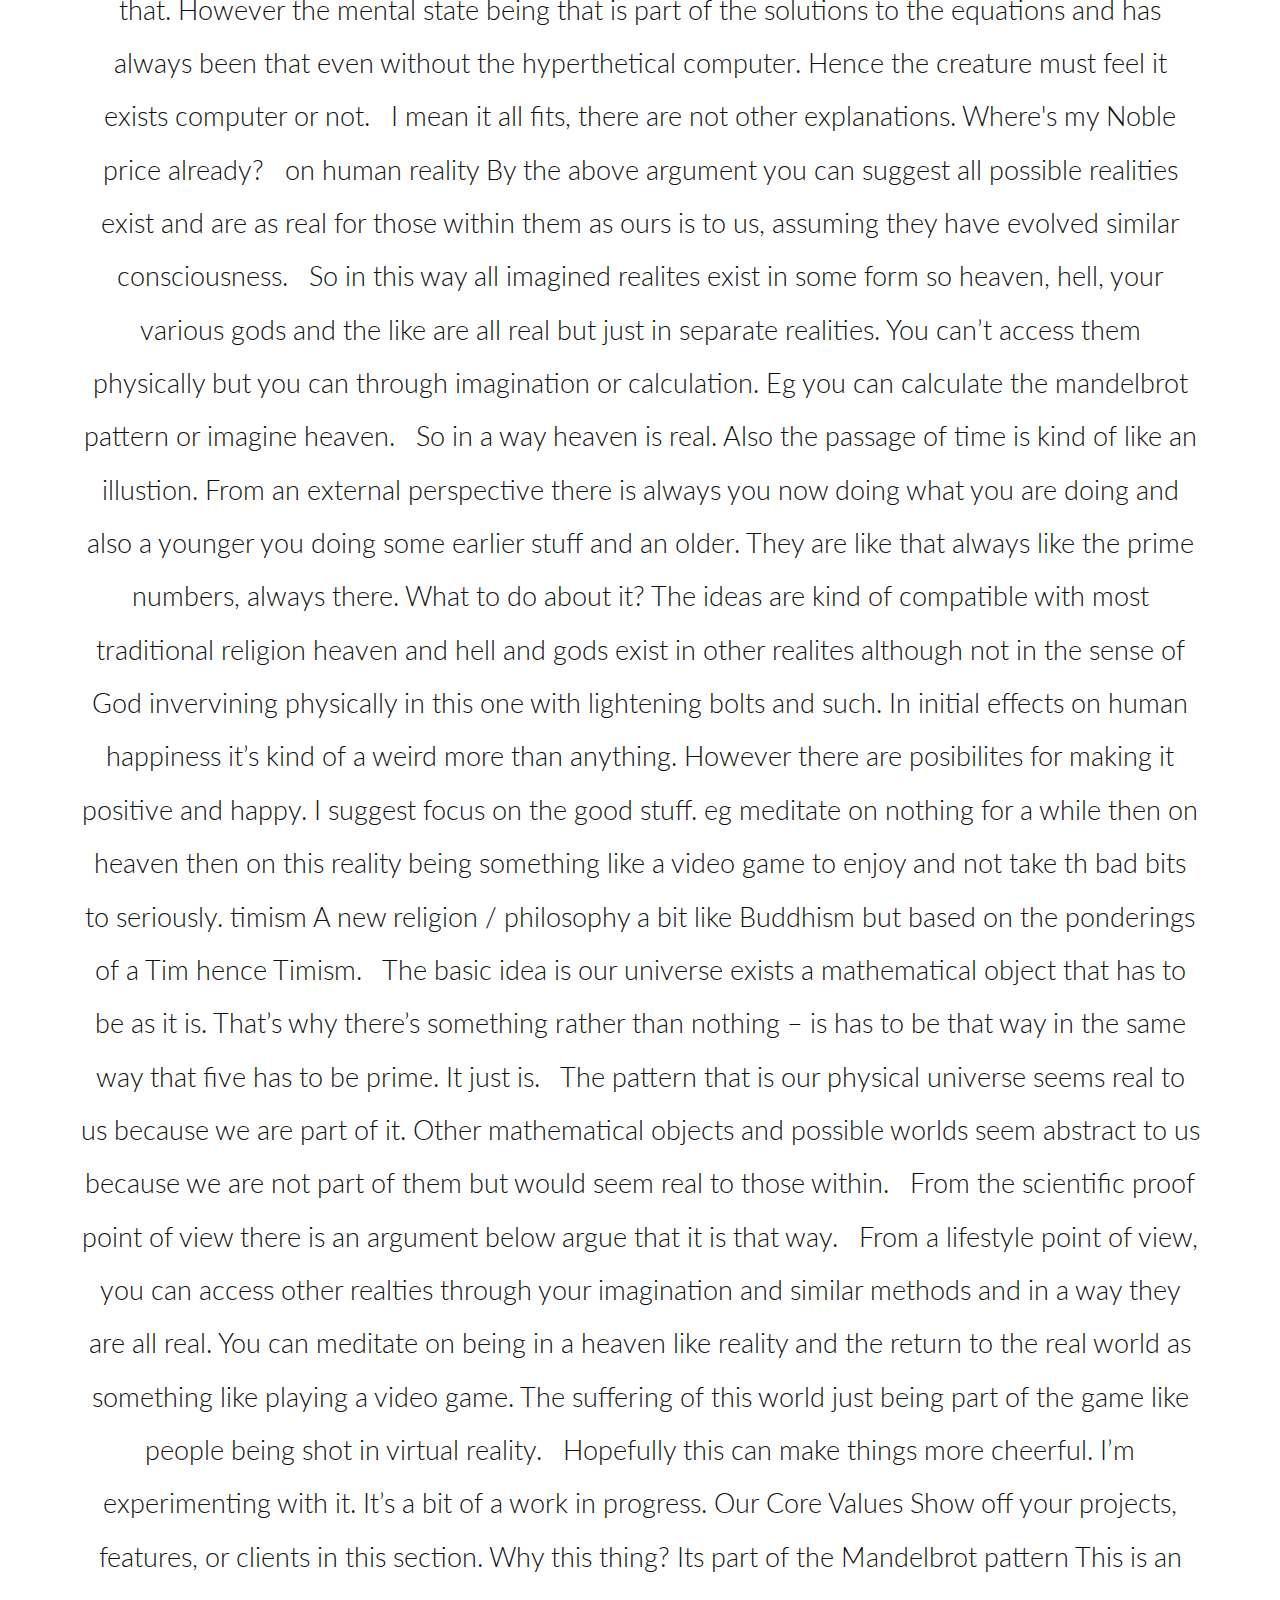
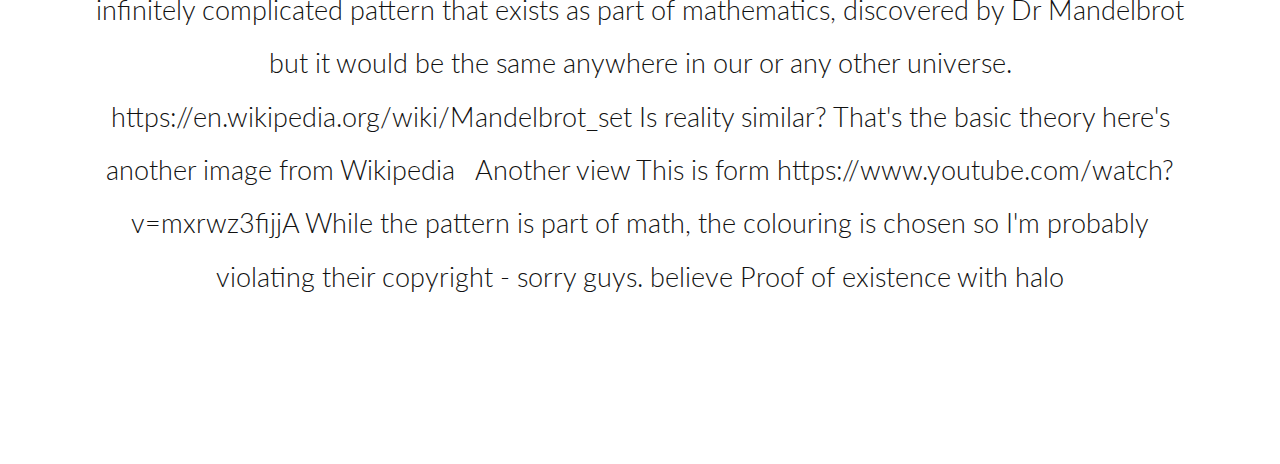
==== commit ef96194f: "Update index.html" ====
--- a/index.html
+++ b/index.html
@@ -57,7 +57,7 @@
 <p>.</p><p>.</p>  <p>.</p> <p>.</p> <p>.</p> <p>.</p>
 	<p></p>
 					
-<p>Timism </p><p> imagine     
+<p>Timism </p><p> Imagine.     
 			Happiness, love, passion, beauty, abundance.     You are eternal and were destined to be here.     All exists.  Reaches the parts other faiths don't reach  
 			The way the truth and the light  Only partly plagiarised  Bit like Buddhism  or Pastafarianism  Not as depressing as atheism  or Dawkins rattling on.  Facebook  https://www.facebook.com/Timism-111045413774190        Tweet  https://twitter.com/wayofTimism        Why theres something rather than nothing  Like 2+2=4 It all has to be. The whole damn lot.        eternal life  In our world time is kind of an illustion - there willa always be the earlier you doing your thing and all imagined versions of heaven and afterlifes exist in a way similar to our world.  cheerfulness  Depression is the leading cause of ill health and disability costing the economy about $1trn per year accoring to the WHO. Part of the problem is atheistic belief systems make it look pointless and religious ones seem made up and phoney. I'm hoping Timism can help by being both real and cheerful  peace on earth  I'm hoping that meditating on a heaven like existence will encourage people to be a bit nicer in this one and help fix our main problems.  Why something rather than nothing  Why are we here? We seem to have evolved but why is the universe here in the first place? Indeed why is there anything rather than just nothing?     I suggest the reason is mathematical truths have to be, eg five being prime – it just is – it doesn’t need a creator of anything like that.     The universe when you get down to fundemental physics is all mathematical in nature. It’s all solutions to Shrodingers equation and the like that than springs and widgets. So quite likely it’s a mathematial patten that is that way in the same way that other mathemtical patterns are such as the prime numbers or the Mandelbrot pattern, part of which is here.     Here’s an argument that if you find some equations where the solution looks like a universe with evolved life in, the life would think they exist. It assumes that consciousness is something that has come about throught evolution for practial purposes – in the struggle for survival it’s an advantage to be conscious rather than unconscious and the like.     Ok imagine you run a computer simulation of the laws on some hyperthetical super powerful computer. You’d see something like a big bang, billions of years of evolution and at some stage a conscious creature thinking what am I doing here. Presumably it has to feel like it exists to think that. However the mental state being that is part of the solutions to the equations and has always been that even without the hyperthetical computer. Hence the creature must feel it exists computer or not.     I mean it all fits, there are not other explanations. Where's my Noble price already?     on human reality  By the above argument you can suggest all possible realities exist and are as real for those within them as ours is to us, assuming they have evolved similar consciousness.     So in this way all imagined realites exist in some form so heaven, hell, your various gods and the like are all real but just in separate realities. You can’t access them physically but you can through imagination or calculation. Eg you can calculate the mandelbrot pattern or imagine heaven.     So in a way heaven is real. Also the passage of time is kind of like an illustion. From an external perspective there is always you now doing what you are doing and also a younger you doing some earlier stuff and an older. They are like that always like the prime numbers, always there.  What to do about it?  The ideas are kind of compatible with most traditional religion heaven and hell and gods exist in other realites although not in the sense of God invervining physically in this one with lightening bolts and such. In initial effects on human happiness it’s kind of a weird more than anything. However there are posibilites for making it positive and happy. I suggest focus on the good stuff. eg meditate on nothing for a while then on heaven then on this reality being something like a video game to enjoy and not take th bad bits to seriously.  timism  A new religion / philosophy a bit like Buddhism but based on the ponderings of a Tim hence Timism.     The basic idea is our universe exists a mathematical object that has to be as it is. That’s why there’s something rather than nothing – is has to be that way in the same way that five has to be prime. It just is.     The pattern that is our physical universe seems real to us because we are part of it. Other mathematical objects and possible worlds seem abstract to us because we are not part of them but would seem real to those within.     From the scientific proof point of view there is an argument below argue that it is that way.     From a lifestyle point of view, you can access other realties through your imagination and similar methods and in a way they are all real. You can meditate on being in a heaven like reality and the return to the real world as something like playing a video game. The suffering of this world just being part of the game like people being shot in virtual reality.     Hopefully this can make things more cheerful. I’m experimenting with it. It’s a bit of a work in progress.  Our Core Values  Show off your projects, features, or clients in this section.   Why this thing?  Its part of the Mandelbrot pattern  This is an infinitely complicated pattern that exists as part of mathematics, discovered by Dr Mandelbrot but it would be the same anywhere in our or any other universe. https://en.wikipedia.org/wiki/Mandelbrot_set   Is reality similar?  That's the basic theory  here's another image from Wikipedia      Another view  This is form https://www.youtube.com/watch?v=mxrwz3fijjA While the pattern is part of math, 
 			the colouring is chosen so I'm probably violating their copyright - sorry guys.  believe    Proof of existence with halo  
